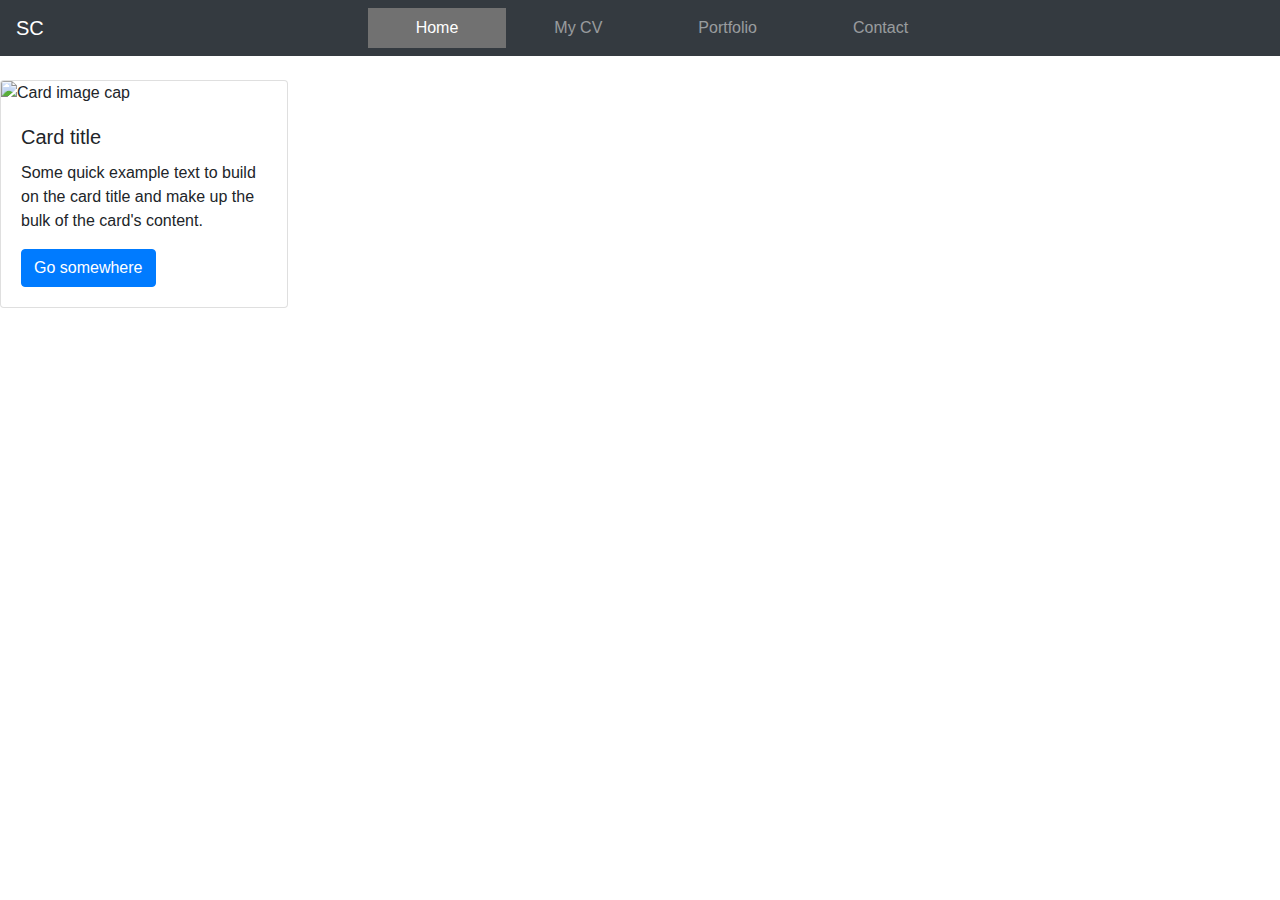
==== index.html @ ed301f5d "cv" ====
<!DOCTYPE html>
<html lang="en">
  <head>
    <meta charset="UTF-8" />
    <meta name="viewport" content="width=device-width, initial-scale=1.0" />
    <title>Seamus Chang</title>
    <link rel="stylesheet" href="style.css" />
    <link rel="stylesheet" href="bootstrap.min.css" />
  </head>

  <body>
    <nav class="navbar navbar-expand-lg sticky-top navbar-dark bg-dark">
      <a class="navbar-brand" href="#">SC</a>
      <button
        class="navbar-toggler"
        type="button"
        data-toggle="collapse"
        data-target="#navbarNavAltMarkup"
        aria-controls="navbarNavAltMarkup"
        aria-expanded="false"
        aria-label="Toggle navigation"
      >
        <span class="navbar-toggler-icon"></span>
      </button>
      <div
        class="collapse navbar-collapse justify-content-center"
        id="navbarNavAltMarkup"
      >
        <div class="navbar-nav">
          <a class="nav-item nav-link active px-5" href="#"
            >Home <span class="sr-only">(current)</span></a
          >
          <a class="nav-item nav-link px-5" href="myCV.html">My CV</a>
          <a class="nav-item nav-link px-5" href="portfolio.html">Portfolio</a>
          <a class="nav-item nav-link px-5" href="contact.html">Contact</a>
        </div>
      </div>
    </nav>
    <section class="sec-1"></section>
    <br />

    <div class="card" style="width: 18rem">
      <img class="card-img-top" src="img/coding.jpg " alt="Card image cap" />
      <div class="card-body">
        <h5 class="card-title">Card title</h5>
        <p class="card-text">
          Some quick example text to build on the card title and make up the
          bulk of the card's content.
        </p>
        <a href="#" class="btn btn-primary">Go somewhere</a>
      </div>
    </div>
  </body>
</html>
---- style.css ----
/* Nav bar` */
.site-header {
  background-color: rgba(0, 0, 0, 0.85);
  -webkit-backdrop-filter: saturate(180%) blur(20px);
  backdrop-filter: saturate(180%) blur(20px);
}
.site-header a {
  color: #999;
  transition: ease-in-out color 0.15s;
}
.site-header a:hover {
  color: #fff;
  text-decoration: none;
}

* {
  box-sizing: border-box;
}

/* Slideshow container */
.slideshow-container {
  max-width: 1000px;
  position: relative;
  margin: auto;
}

/* Hide the images by default */
.mySlides {
  display: none;
}

/* Next & previous buttons */
.prev,
.next {
  cursor: pointer;
  position: absolute;
  top: 50%;
  width: auto;
  margin-top: -22px;
  padding: 16px;
  color: white;
  font-weight: bold;
  font-size: 18px;
  transition: 0.6s ease;
  border-radius: 0 3px 3px 0;
  user-select: none;
}

/* Position the "next button" to the right */
.next {
  right: 0;
  border-radius: 3px 0 0 3px;
}

/* On hover, add a black background color with a little bit see-through */
.prev:hover,
.next:hover {
  background-color: rgba(0, 0, 0, 0.8);
}

/* Caption text */
.text {
  color: #f2f2f2;
  font-size: 15px;
  padding: 8px 12px;
  position: absolute;
  bottom: 8px;
  width: 100%;
  text-align: center;
}

/* Number text (1/3 etc) */
.numbertext {
  color: #f2f2f2;
  font-size: 12px;
  padding: 8px 12px;
  position: absolute;
  top: 0;
}

/* The dots/bullets/indicators */
.dot {
  cursor: pointer;
  height: 15px;
  width: 15px;
  margin: 0 2px;
  background-color: #bbb;
  border-radius: 50%;
  display: inline-block;
  transition: background-color 0.6s ease;
}

.active,
.dot:hover {
  background-color: #717171;
}

/* Fading animation */
.fade {
  -webkit-animation-name: fade;
  -webkit-animation-duration: 1.5s;
  animation-name: fade;
  animation-duration: 1.5s;
}

@-webkit-keyframes fade {
  from {
    opacity: 0.4;
  }
  to {
    opacity: 1;
  }
}

@keyframes fade {
  from {
    opacity: 0.4;
  }
  to {
    opacity: 1;
  }
}

/* Portfolio */

/* Contact */

.hero-image {
  background-image: linear-gradient(rgba(0, 0, 0, 0.301), rgba(0, 0, 0, 0.301)),
    url("img/photo/landscape.jpg");
  height: 80%;
  background-position: center;
  background-repeat: no-repeat;
  background-size: cover;
  position: relative;
}

.hero-text {
  text-align: center;
  position: absolute;
  top: 50%;
  left: 50%;
  transform: translate(-50%, -50%);
  color: white;
}

.hero-text button {
  border: none;
  outline: 0;
  display: inline-block;
  padding: 10px 25px;
  color: black;
  background-color: #ddd;
  text-align: center;
  cursor: pointer;
}

.hero-text button:hover {
  background-color: #555;
  color: white;
}

#success-message {
  opacity: 0;
}

.col-xs-12.col-sm-12.col-md-12.col-lg-12 {
  padding: 0 20% 0 20%;
}

.margin-top-25 {
  margin-top: 25px;
}

.form-title {
  padding: 25px;
  font-size: 30px;
  font-weight: 300;
  font-family: "Helvetica Neue", Helvetica, Arial, sans-serif;
}

.form-group .form-control {
  -webkit-box-shadow: none;
  border-bottom: 1px;
  border-style: none none solid none;
  border-radius: 0;
  border-color: #000;
}

.form-group .form-control:focus {
  box-shadow: none;
  border-width: 0 0 2px 0;
  border-color: #000;
}

textarea {
  resize: none;
}

.btn-mod.btn-large {
  height: auto;
  padding: 13px 52px;
  font-size: 15px;
}

.btn-mod.btn-border {
  color: #000000;
  border: 1px solid #000000;
  background: transparent;
}

.btn-mod,
a.btn-mod {
  -webkit-box-sizing: border-box;
  -moz-box-sizing: border-box;
  box-sizing: border-box;
  padding: 4px 13px;
  color: #fff;
  background: rgba(34, 34, 34, 0.9);
  border: 1px solid transparent;
  font-size: 11px;
  font-weight: 400;
  text-transform: uppercase;
  text-decoration: none;
  letter-spacing: 2px;
  -webkit-border-radius: 0;
  -moz-border-radius: 0;
  border-radius: 0;
  -webkit-box-shadow: none;
  -moz-box-shadow: none;
  box-shadow: none;
  -webkit-transition: all 0.2s cubic-bezier(0, 0, 0.58, 1);
  -moz-transition: all 0.2s cubic-bezier(0, 0, 0.58, 1);
  -o-transition: all 0.2s cubic-bezier(0, 0, 0.58, 1);
  -ms-transition: all 0.2s cubic-bezier(0, 0, 0.58, 1);
  transition: all 0.2s cubic-bezier(0, 0, 0.58, 1);
}

.btn-mod.btn-border:hover,
.btn-mod.btn-border:active,
.btn-mod.btn-border:focus,
.btn-mod.btn-border:active:focus {
  color: #fff;
  border-color: #000;
  background: #000;
  outline: none;
}

@media only screen and (max-width: 500px) {
  .btn-mod.btn-large {
    padding: 6px 16px;
    font-size: 11px;
  }

  .form-title {
    font-size: 20px;
  }
}

.sec-1 {
  background-image: url("img/photo/coding1.jpg");
  height: 80%;
  background-position: center;
  background-repeat: no-repeat;
  background-size: cover;
  position: relative;
}
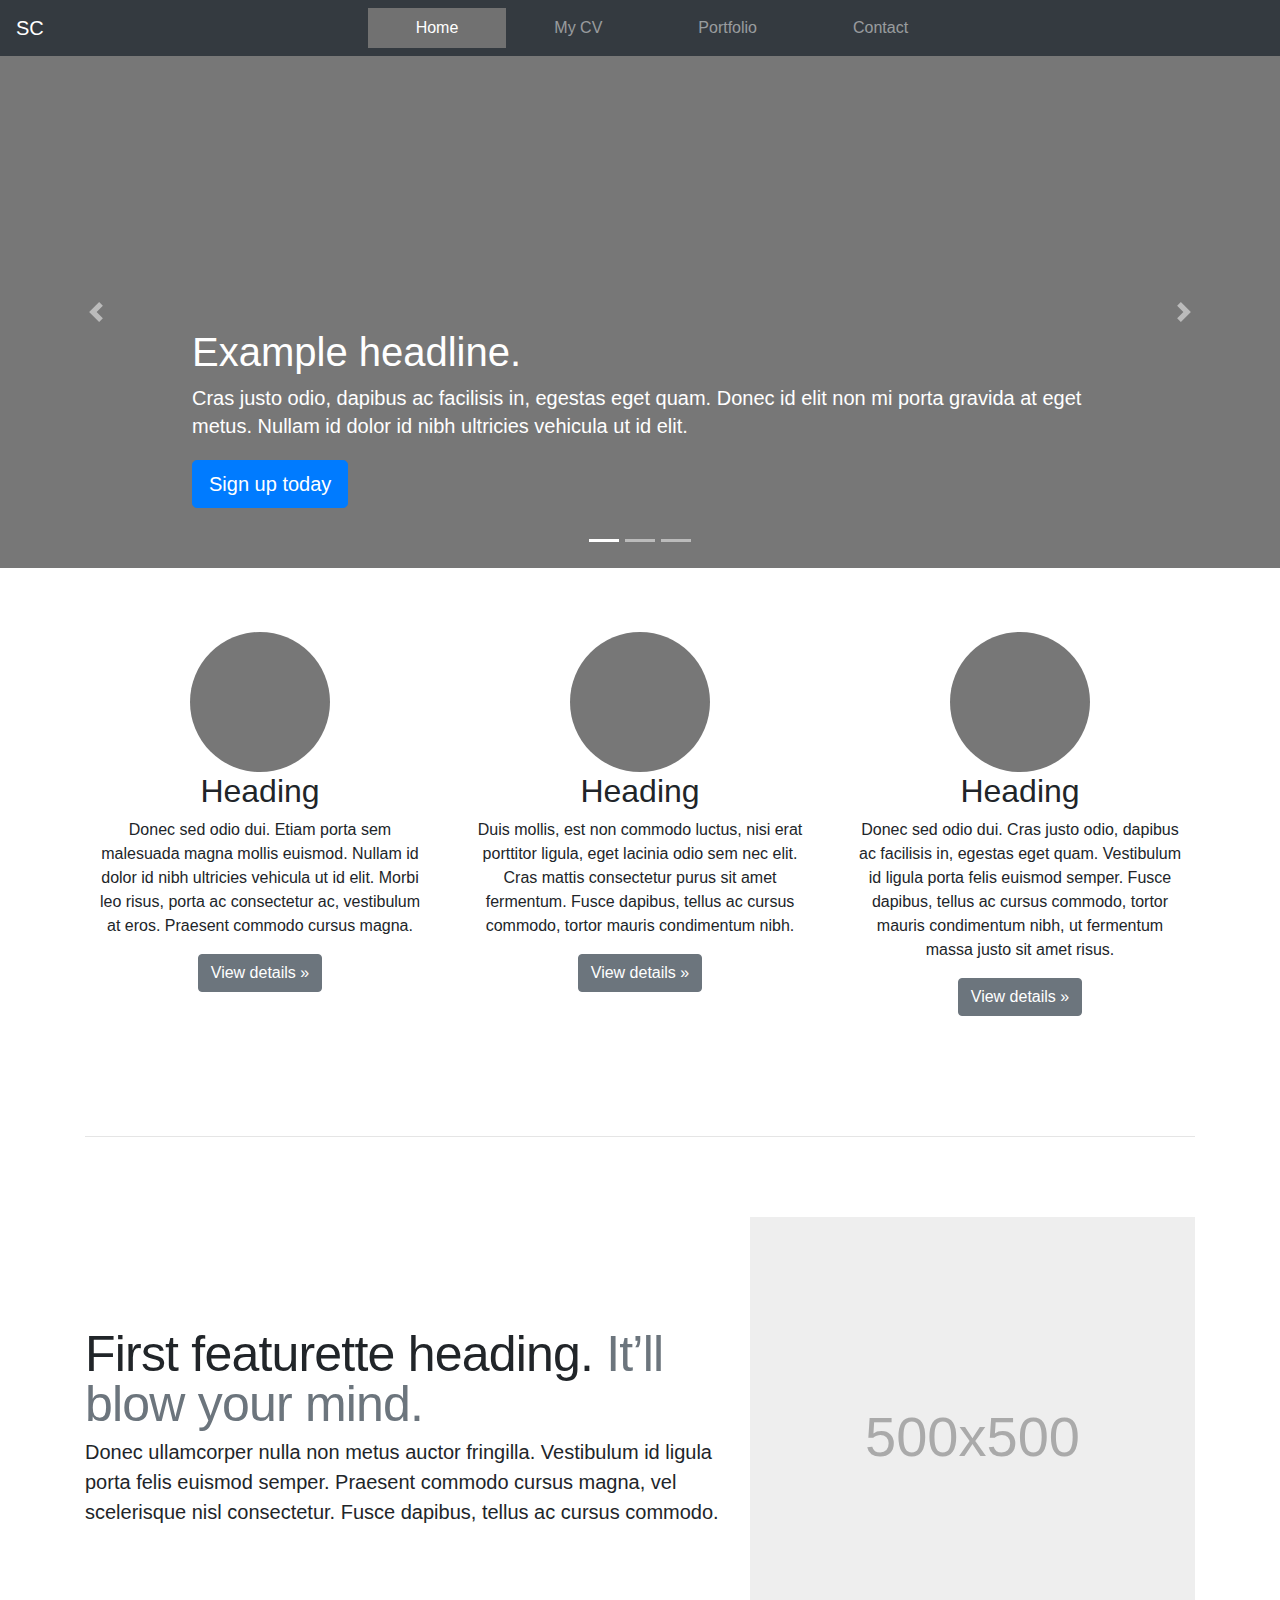
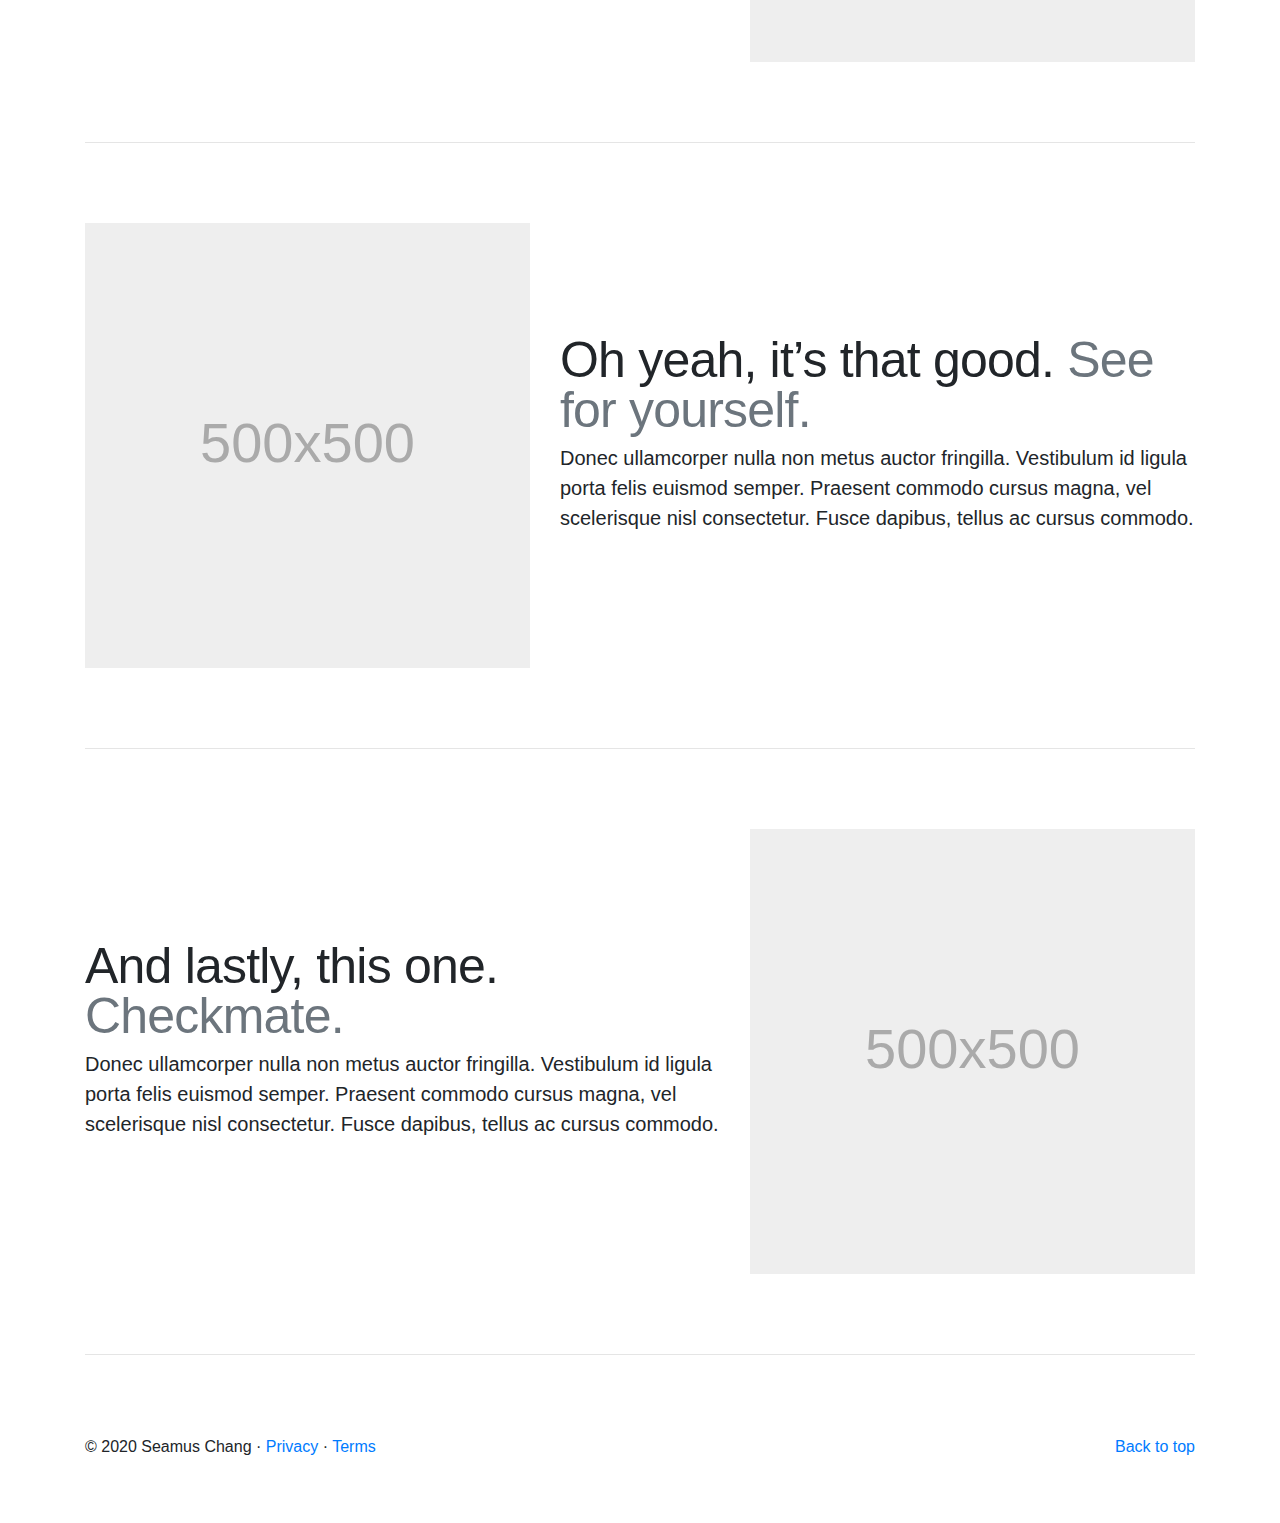
==== commit e173f933: "index" ====
--- a/index.html
+++ b/index.html
@@ -6,10 +6,26 @@
     <title>Seamus Chang</title>
     <link rel="stylesheet" href="style.css" />
     <link rel="stylesheet" href="bootstrap.min.css" />
+    <style>
+      .bd-placeholder-img {
+        font-size: 1.125rem;
+        text-anchor: middle;
+        -webkit-user-select: none;
+        -moz-user-select: none;
+        -ms-user-select: none;
+        user-select: none;
+      }
+
+      @media (min-width: 768px) {
+        .bd-placeholder-img-lg {
+          font-size: 3.5rem;
+        }
+      }
+    </style>
   </head>
-
   <body>
-    <nav class="navbar navbar-expand-lg sticky-top navbar-dark bg-dark">
+    <!-- Navigation Bar -->
+    <nav class="navbar navbar-expand-lg sticky-top navbar-dark bg-dark stroke">
       <a class="navbar-brand" href="#">SC</a>
       <button
         class="navbar-toggler"
@@ -30,25 +46,347 @@
           <a class="nav-item nav-link active px-5" href="#"
             >Home <span class="sr-only">(current)</span></a
           >
-          <a class="nav-item nav-link px-5" href="myCV.html">My CV</a>
+          <a class="nav-item nav-link px-5 mh5" href="myCV.html">My CV</a>
           <a class="nav-item nav-link px-5" href="portfolio.html">Portfolio</a>
           <a class="nav-item nav-link px-5" href="contact.html">Contact</a>
         </div>
       </div>
     </nav>
-    <section class="sec-1"></section>
-    <br />
-
-    <div class="card" style="width: 18rem">
-      <img class="card-img-top" src="img/coding.jpg " alt="Card image cap" />
-      <div class="card-body">
-        <h5 class="card-title">Card title</h5>
-        <p class="card-text">
-          Some quick example text to build on the card title and make up the
-          bulk of the card's content.
+    <main role="main">
+      <div id="myCarousel" class="carousel slide" data-ride="carousel">
+        <ol class="carousel-indicators">
+          <li data-target="#myCarousel" data-slide-to="0" class="active"></li>
+          <li data-target="#myCarousel" data-slide-to="1"></li>
+          <li data-target="#myCarousel" data-slide-to="2"></li>
+        </ol>
+        <div class="carousel-inner">
+          <div class="carousel-item active">
+            <svg
+              class="bd-placeholder-img"
+              width="100%"
+              height="100%"
+              xmlns="http://www.w3.org/2000/svg"
+              preserveAspectRatio="xMidYMid slice"
+              focusable="false"
+              role="img"
+            >
+              <rect width="100%" height="100%" fill="#777" />
+            </svg>
+            <div class="container">
+              <div class="carousel-caption text-left">
+                <h1>Example headline.</h1>
+                <p>
+                  Cras justo odio, dapibus ac facilisis in, egestas eget quam.
+                  Donec id elit non mi porta gravida at eget metus. Nullam id
+                  dolor id nibh ultricies vehicula ut id elit.
+                </p>
+                <p>
+                  <a class="btn btn-lg btn-primary" href="#" role="button"
+                    >Sign up today</a
+                  >
+                </p>
+              </div>
+            </div>
+          </div>
+          <div class="carousel-item">
+            <svg
+              class="bd-placeholder-img"
+              width="100%"
+              height="100%"
+              xmlns="http://www.w3.org/2000/svg"
+              preserveAspectRatio="xMidYMid slice"
+              focusable="false"
+              role="img"
+            >
+              <rect width="100%" height="100%" fill="#777" />
+            </svg>
+            <div class="container">
+              <div class="carousel-caption">
+                <h1>Another example headline.</h1>
+                <p>
+                  Cras justo odio, dapibus ac facilisis in, egestas eget quam.
+                  Donec id elit non mi porta gravida at eget metus. Nullam id
+                  dolor id nibh ultricies vehicula ut id elit.
+                </p>
+                <p>
+                  <a class="btn btn-lg btn-primary" href="#" role="button"
+                    >Learn more</a
+                  >
+                </p>
+              </div>
+            </div>
+          </div>
+          <div class="carousel-item">
+            <svg
+              class="bd-placeholder-img"
+              width="100%"
+              height="100%"
+              xmlns="http://www.w3.org/2000/svg"
+              preserveAspectRatio="xMidYMid slice"
+              focusable="false"
+              role="img"
+            >
+              <rect width="100%" height="100%" fill="#777" />
+            </svg>
+            <div class="container">
+              <div class="carousel-caption text-right">
+                <h1>One more for good measure.</h1>
+                <p>
+                  Cras justo odio, dapibus ac facilisis in, egestas eget quam.
+                  Donec id elit non mi porta gravida at eget metus. Nullam id
+                  dolor id nibh ultricies vehicula ut id elit.
+                </p>
+                <p>
+                  <a class="btn btn-lg btn-primary" href="#" role="button"
+                    >Browse gallery</a
+                  >
+                </p>
+              </div>
+            </div>
+          </div>
+        </div>
+        <a
+          class="carousel-control-prev"
+          href="#myCarousel"
+          role="button"
+          data-slide="prev"
+        >
+          <span class="carousel-control-prev-icon" aria-hidden="true"></span>
+          <span class="sr-only">Previous</span>
+        </a>
+        <a
+          class="carousel-control-next"
+          href="#myCarousel"
+          role="button"
+          data-slide="next"
+        >
+          <span class="carousel-control-next-icon" aria-hidden="true"></span>
+          <span class="sr-only">Next</span>
+        </a>
+      </div>
+
+      <!-- Marketing messaging and featurettes
+      ================================================== -->
+      <!-- Wrap the rest of the page in another container to center all the content. -->
+
+      <div class="container marketing">
+        <!-- Three columns of text below the carousel -->
+        <div class="row">
+          <div class="col-lg-4">
+            <svg
+              class="bd-placeholder-img rounded-circle"
+              width="140"
+              height="140"
+              xmlns="http://www.w3.org/2000/svg"
+              preserveAspectRatio="xMidYMid slice"
+              focusable="false"
+              role="img"
+              aria-label="Placeholder: 140x140"
+            >
+              <title>Placeholder</title>
+              <rect width="100%" height="100%" fill="#777" />
+              <text x="50%" y="50%" fill="#777" dy=".3em">140x140</text>
+            </svg>
+            <h2>Heading</h2>
+            <p>
+              Donec sed odio dui. Etiam porta sem malesuada magna mollis
+              euismod. Nullam id dolor id nibh ultricies vehicula ut id elit.
+              Morbi leo risus, porta ac consectetur ac, vestibulum at eros.
+              Praesent commodo cursus magna.
+            </p>
+            <p>
+              <a class="btn btn-secondary" href="#" role="button"
+                >View details &raquo;</a
+              >
+            </p>
+          </div>
+          <!-- /.col-lg-4 -->
+          <div class="col-lg-4">
+            <svg
+              class="bd-placeholder-img rounded-circle"
+              width="140"
+              height="140"
+              xmlns="http://www.w3.org/2000/svg"
+              preserveAspectRatio="xMidYMid slice"
+              focusable="false"
+              role="img"
+              aria-label="Placeholder: 140x140"
+            >
+              <title>Placeholder</title>
+              <rect width="100%" height="100%" fill="#777" />
+              <text x="50%" y="50%" fill="#777" dy=".3em">140x140</text>
+            </svg>
+            <h2>Heading</h2>
+            <p>
+              Duis mollis, est non commodo luctus, nisi erat porttitor ligula,
+              eget lacinia odio sem nec elit. Cras mattis consectetur purus sit
+              amet fermentum. Fusce dapibus, tellus ac cursus commodo, tortor
+              mauris condimentum nibh.
+            </p>
+            <p>
+              <a class="btn btn-secondary" href="#" role="button"
+                >View details &raquo;</a
+              >
+            </p>
+          </div>
+          <!-- /.col-lg-4 -->
+          <div class="col-lg-4">
+            <svg
+              class="bd-placeholder-img rounded-circle"
+              width="140"
+              height="140"
+              xmlns="http://www.w3.org/2000/svg"
+              preserveAspectRatio="xMidYMid slice"
+              focusable="false"
+              role="img"
+              aria-label="Placeholder: 140x140"
+            >
+              <title>Placeholder</title>
+              <rect width="100%" height="100%" fill="#777" />
+              <text x="50%" y="50%" fill="#777" dy=".3em">140x140</text>
+            </svg>
+            <h2>Heading</h2>
+            <p>
+              Donec sed odio dui. Cras justo odio, dapibus ac facilisis in,
+              egestas eget quam. Vestibulum id ligula porta felis euismod
+              semper. Fusce dapibus, tellus ac cursus commodo, tortor mauris
+              condimentum nibh, ut fermentum massa justo sit amet risus.
+            </p>
+            <p>
+              <a class="btn btn-secondary" href="#" role="button"
+                >View details &raquo;</a
+              >
+            </p>
+          </div>
+          <!-- /.col-lg-4 -->
+        </div>
+        <!-- /.row -->
+
+        <!-- START THE FEATURETTES -->
+
+        <hr class="featurette-divider" />
+
+        <div class="row featurette">
+          <div class="col-md-7">
+            <h2 class="featurette-heading">
+              First featurette heading.
+              <span class="text-muted">It’ll blow your mind.</span>
+            </h2>
+            <p class="lead">
+              Donec ullamcorper nulla non metus auctor fringilla. Vestibulum id
+              ligula porta felis euismod semper. Praesent commodo cursus magna,
+              vel scelerisque nisl consectetur. Fusce dapibus, tellus ac cursus
+              commodo.
+            </p>
+          </div>
+          <div class="col-md-5">
+            <svg
+              class="bd-placeholder-img bd-placeholder-img-lg featurette-image img-fluid mx-auto"
+              width="500"
+              height="500"
+              xmlns="http://www.w3.org/2000/svg"
+              preserveAspectRatio="xMidYMid slice"
+              focusable="false"
+              role="img"
+              aria-label="Placeholder: 500x500"
+            >
+              <title>Placeholder</title>
+              <rect width="100%" height="100%" fill="#eee" />
+              <text x="50%" y="50%" fill="#aaa" dy=".3em">500x500</text>
+            </svg>
+          </div>
+        </div>
+
+        <hr class="featurette-divider" />
+
+        <div class="row featurette">
+          <div class="col-md-7 order-md-2">
+            <h2 class="featurette-heading">
+              Oh yeah, it’s that good.
+              <span class="text-muted">See for yourself.</span>
+            </h2>
+            <p class="lead">
+              Donec ullamcorper nulla non metus auctor fringilla. Vestibulum id
+              ligula porta felis euismod semper. Praesent commodo cursus magna,
+              vel scelerisque nisl consectetur. Fusce dapibus, tellus ac cursus
+              commodo.
+            </p>
+          </div>
+          <div class="col-md-5 order-md-1">
+            <svg
+              class="bd-placeholder-img bd-placeholder-img-lg featurette-image img-fluid mx-auto"
+              width="500"
+              height="500"
+              xmlns="http://www.w3.org/2000/svg"
+              preserveAspectRatio="xMidYMid slice"
+              focusable="false"
+              role="img"
+              aria-label="Placeholder: 500x500"
+            >
+              <title>Placeholder</title>
+              <rect width="100%" height="100%" fill="#eee" />
+              <text x="50%" y="50%" fill="#aaa" dy=".3em">500x500</text>
+            </svg>
+          </div>
+        </div>
+
+        <hr class="featurette-divider" />
+
+        <div class="row featurette">
+          <div class="col-md-7">
+            <h2 class="featurette-heading">
+              And lastly, this one. <span class="text-muted">Checkmate.</span>
+            </h2>
+            <p class="lead">
+              Donec ullamcorper nulla non metus auctor fringilla. Vestibulum id
+              ligula porta felis euismod semper. Praesent commodo cursus magna,
+              vel scelerisque nisl consectetur. Fusce dapibus, tellus ac cursus
+              commodo.
+            </p>
+          </div>
+          <div class="col-md-5">
+            <svg
+              class="bd-placeholder-img bd-placeholder-img-lg featurette-image img-fluid mx-auto"
+              width="500"
+              height="500"
+              xmlns="http://www.w3.org/2000/svg"
+              preserveAspectRatio="xMidYMid slice"
+              focusable="false"
+              role="img"
+              aria-label="Placeholder: 500x500"
+            >
+              <title>Placeholder</title>
+              <rect width="100%" height="100%" fill="#eee" />
+              <text x="50%" y="50%" fill="#aaa" dy=".3em">500x500</text>
+            </svg>
+          </div>
+        </div>
+        <hr class="featurette-divider" />
+      </div>
+      <!-- FOOTER -->
+      <footer class="container">
+        <p class="float-right"><a href="#">Back to top</a></p>
+        <p>
+          &copy; 2020 Seamus Chang &middot;
+          <a href="#">Privacy</a> &middot; <a href="#">Terms</a>
         </p>
-        <a href="#" class="btn btn-primary">Go somewhere</a>
-      </div>
-    </div>
+      </footer>
+    </main>
+    <script
+      src="https://code.jquery.com/jquery-3.5.1.slim.min.js"
+      integrity="sha384-DfXdz2htPH0lsSSs5nCTpuj/zy4C+OGpamoFVy38MVBnE+IbbVYUew+OrCXaRkfj"
+      crossorigin="anonymous"
+    ></script>
+    <script>
+      window.jQuery ||
+        document.write(
+          '<script src="/docs/4.5/assets/js/vendor/jquery.slim.min.js"><\/script>'
+        );
+    </script>
+    <script
+      src="/docs/4.5/dist/js/bootstrap.bundle.min.js"
+      integrity="sha384-ho+j7jyWK8fNQe+A12Hb8AhRq26LrZ/JpcUGGOn+Y7RsweNrtN/tE3MoK7ZeZDyx"
+      crossorigin="anonymous"
+    ></script>
   </body>
 </html>
--- a/style.css
+++ b/style.css
@@ -258,6 +258,8 @@
 }
 
 .sec-1 {
+  background-image: linear-gradient(rgba(0, 0, 0, 0.301), rgba(0, 0, 0, 0.301)),
+    url("img/photo/landscape.jpg");
   background-image: url("img/photo/coding1.jpg");
   height: 80%;
   background-position: center;
@@ -265,3 +267,91 @@
   background-size: cover;
   position: relative;
 }
+
+/* Index */
+/* GLOBAL STYLES
+-------------------------------------------------- */
+/* Padding below the footer and lighter body text */
+
+body {
+  /* padding-top: 3rem; */
+  padding-bottom: 3rem;
+  color: #5a5a5a;
+}
+
+/* CUSTOMIZE THE CAROUSEL
+-------------------------------------------------- */
+
+/* Carousel base class */
+.carousel {
+  margin-bottom: 4rem;
+}
+/* Since positioning the image, we need to help out the caption */
+.carousel-caption {
+  bottom: 3rem;
+  z-index: 10;
+}
+
+/* Declare heights because of positioning of img element */
+.carousel-item {
+  height: 32rem;
+}
+.carousel-item > img {
+  position: absolute;
+  top: 0;
+  left: 0;
+  min-width: 100%;
+  height: 32rem;
+}
+
+/* MARKETING CONTENT
+-------------------------------------------------- */
+
+/* Center align the text within the three columns below the carousel */
+.marketing .col-lg-4 {
+  margin-bottom: 1.5rem;
+  text-align: center;
+}
+.marketing h2 {
+  font-weight: 400;
+}
+.marketing .col-lg-4 p {
+  margin-right: 0.75rem;
+  margin-left: 0.75rem;
+}
+
+/* Featurettes
+------------------------- */
+
+.featurette-divider {
+  margin: 5rem 0; /* Space out the Bootstrap <hr> more */
+}
+
+/* Thin out the marketing headings */
+.featurette-heading {
+  font-weight: 300;
+  line-height: 1;
+  letter-spacing: -0.05rem;
+}
+
+/* RESPONSIVE CSS
+-------------------------------------------------- */
+
+@media (min-width: 40em) {
+  /* Bump up size of carousel content */
+  .carousel-caption p {
+    margin-bottom: 1.25rem;
+    font-size: 1.25rem;
+    line-height: 1.4;
+  }
+
+  .featurette-heading {
+    font-size: 50px;
+  }
+}
+
+@media (min-width: 62em) {
+  .featurette-heading {
+    margin-top: 7rem;
+  }
+}
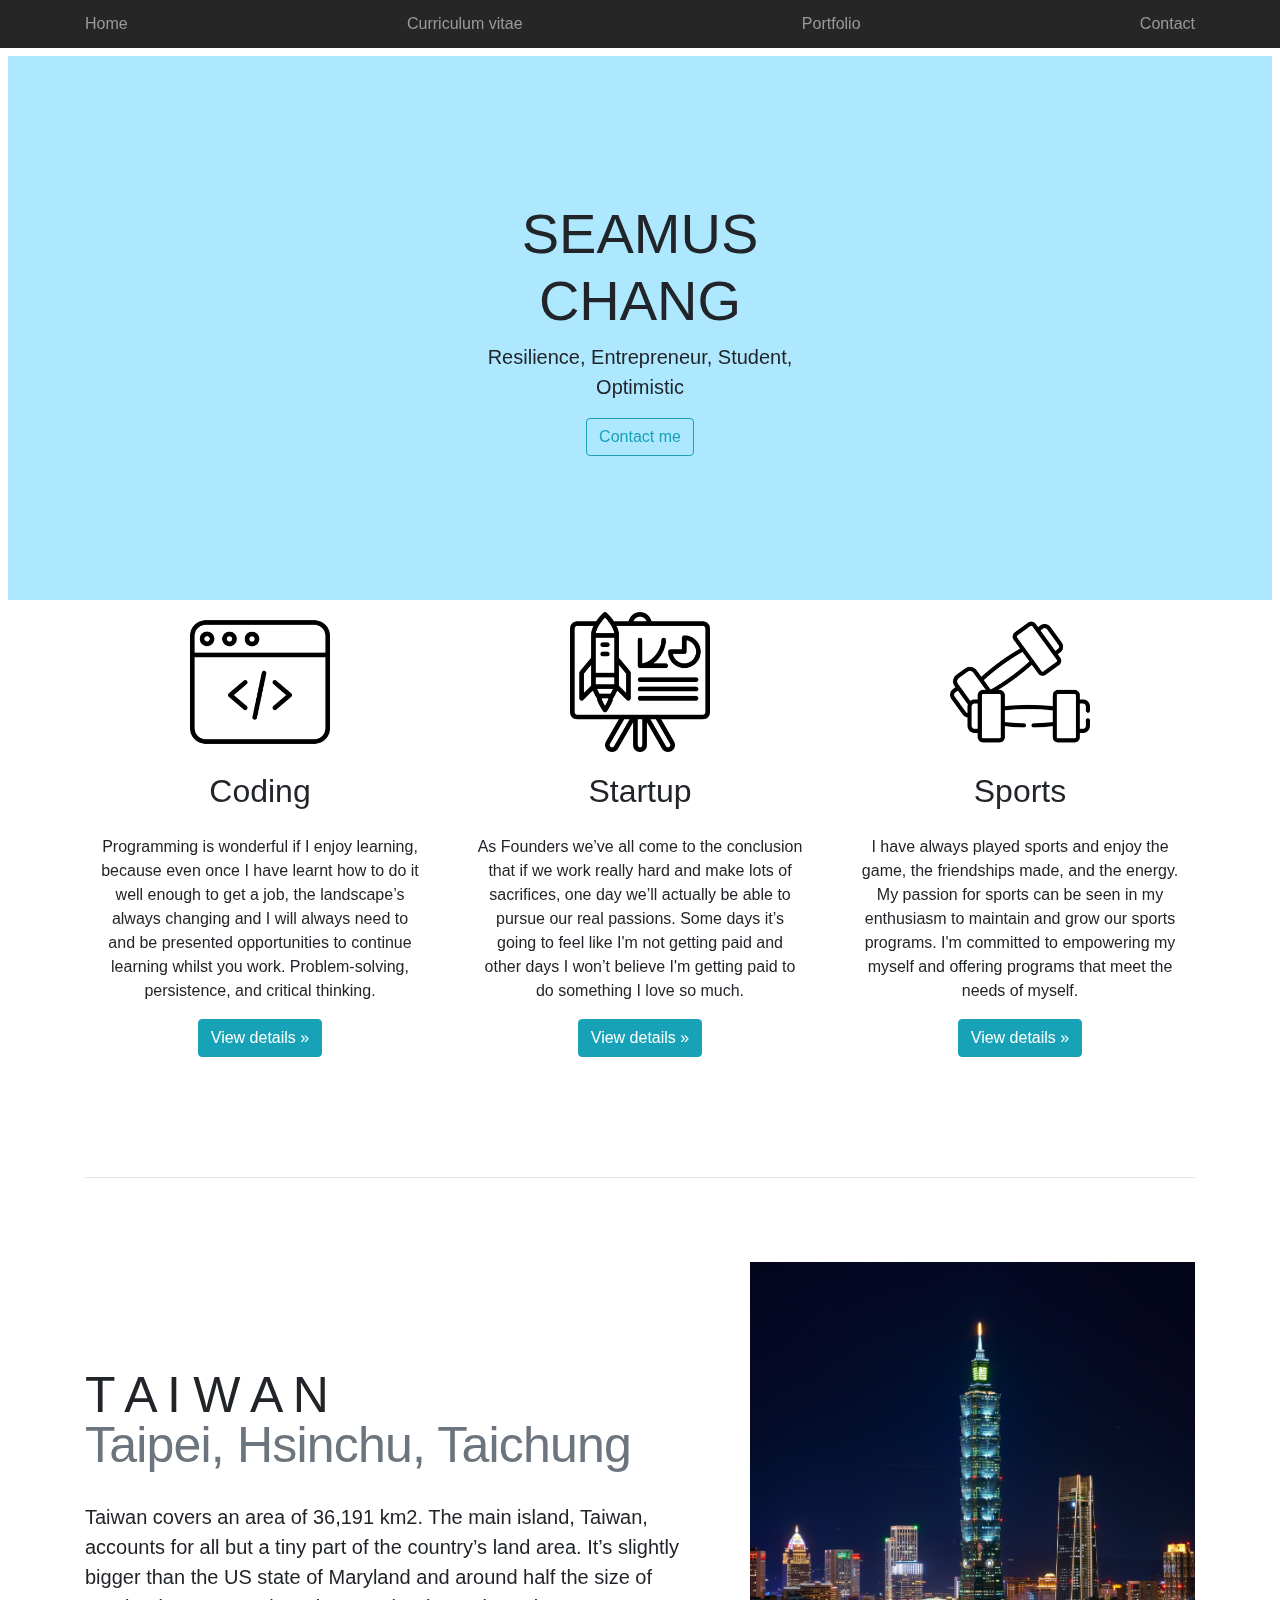
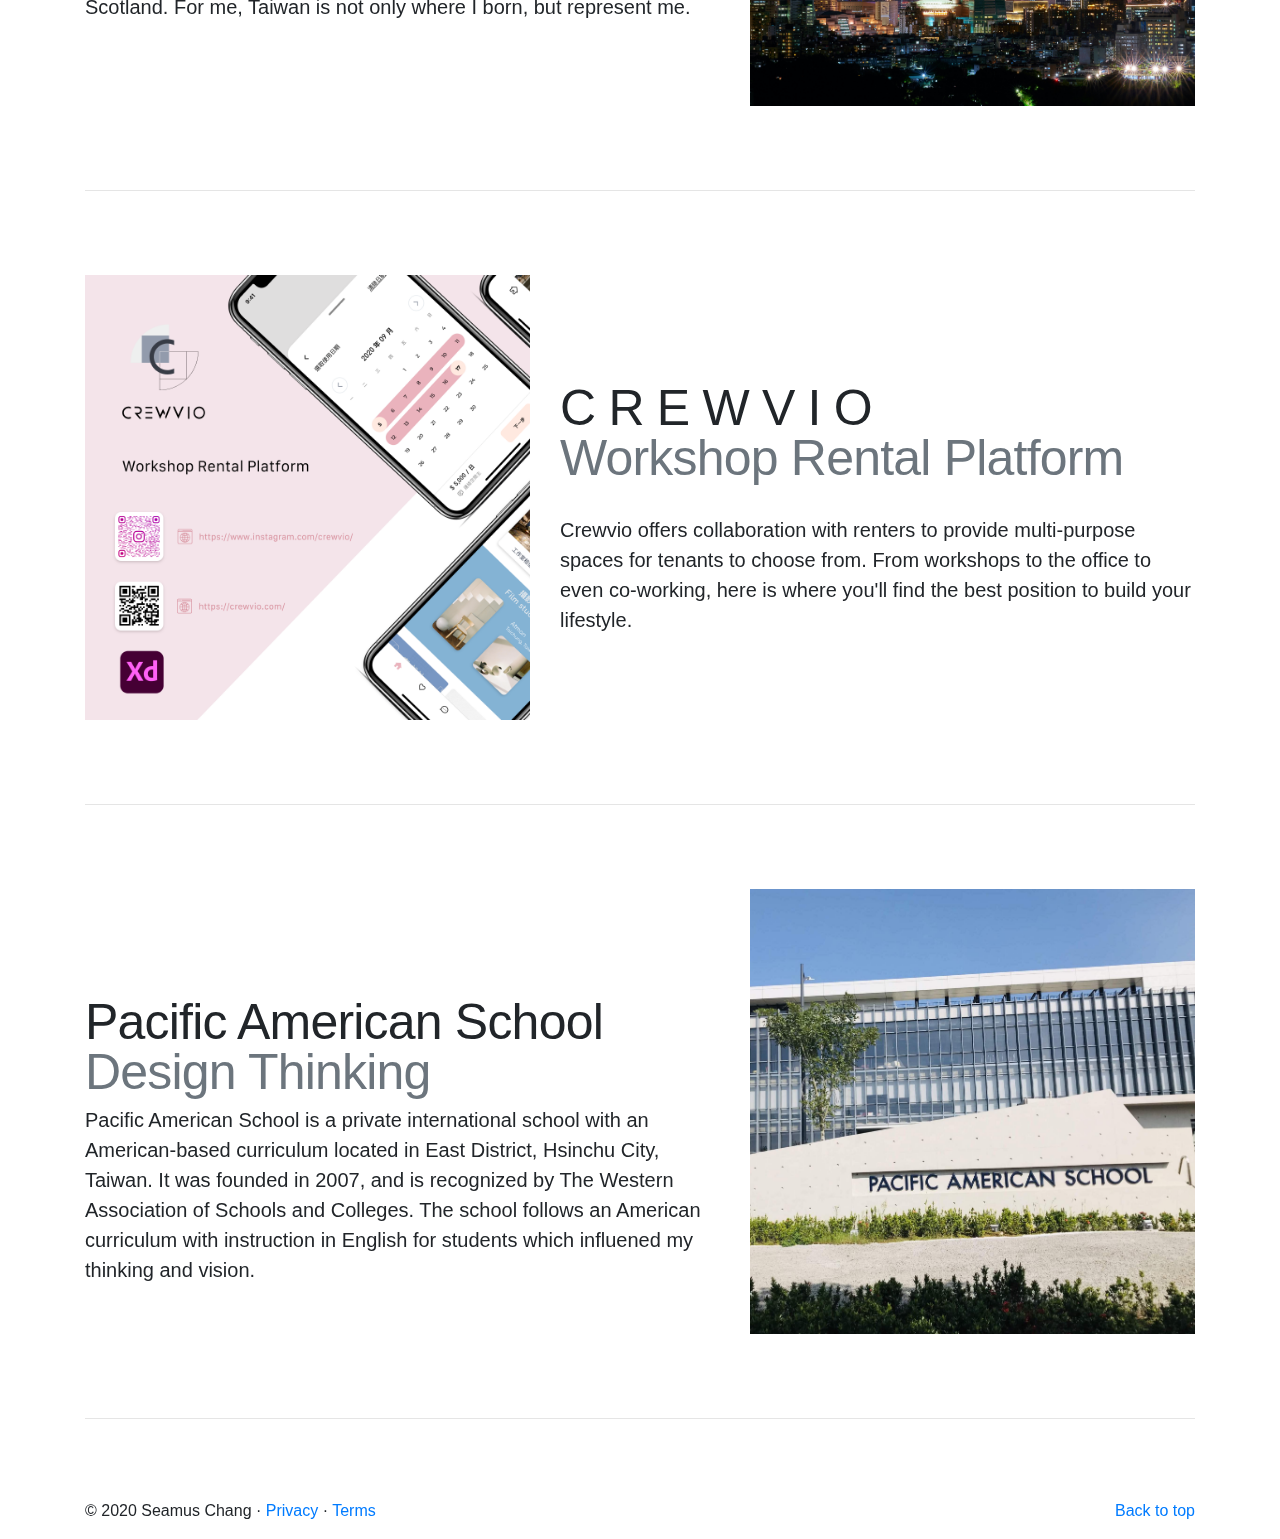
==== commit 68318945: "change" ====
--- a/index.html
+++ b/index.html
@@ -6,294 +6,128 @@
     <title>Seamus Chang</title>
     <link rel="stylesheet" href="style.css" />
     <link rel="stylesheet" href="bootstrap.min.css" />
-    <style>
-      .bd-placeholder-img {
-        font-size: 1.125rem;
-        text-anchor: middle;
-        -webkit-user-select: none;
-        -moz-user-select: none;
-        -ms-user-select: none;
-        user-select: none;
-      }
-
-      @media (min-width: 768px) {
-        .bd-placeholder-img-lg {
-          font-size: 3.5rem;
-        }
-      }
-    </style>
   </head>
   <body>
-    <!-- Navigation Bar -->
-    <nav class="navbar navbar-expand-lg sticky-top navbar-dark bg-dark stroke">
-      <a class="navbar-brand" href="#">SC</a>
-      <button
-        class="navbar-toggler"
-        type="button"
-        data-toggle="collapse"
-        data-target="#navbarNavAltMarkup"
-        aria-controls="navbarNavAltMarkup"
-        aria-expanded="false"
-        aria-label="Toggle navigation"
+    <nav class="site-header sticky-top py-1">
+      <div
+        class="container d-flex flex-column flex-md-row justify-content-between"
       >
-        <span class="navbar-toggler-icon"></span>
-      </button>
-      <div
-        class="collapse navbar-collapse justify-content-center"
-        id="navbarNavAltMarkup"
-      >
-        <div class="navbar-nav">
-          <a class="nav-item nav-link active px-5" href="#"
-            >Home <span class="sr-only">(current)</span></a
-          >
-          <a class="nav-item nav-link px-5 mh5" href="myCV.html">My CV</a>
-          <a class="nav-item nav-link px-5" href="portfolio.html">Portfolio</a>
-          <a class="nav-item nav-link px-5" href="contact.html">Contact</a>
-        </div>
+        <a class="py-2 d-none d-md-inline-block" href="index.html">Home</a>
+        <a class="py-2 d-none d-md-inline-block" href="myCV.html"
+          >Curriculum vitae</a
+        >
+        <a class="py-2 d-none d-md-inline-block" href="portfolio.html"
+          >Portfolio</a
+        >
+        <a class="py-2 d-none d-md-inline-block" href="contact.html">Contact</a>
       </div>
     </nav>
     <main role="main">
-      <div id="myCarousel" class="carousel slide" data-ride="carousel">
-        <ol class="carousel-indicators">
-          <li data-target="#myCarousel" data-slide-to="0" class="active"></li>
-          <li data-target="#myCarousel" data-slide-to="1"></li>
-          <li data-target="#myCarousel" data-slide-to="2"></li>
-        </ol>
-        <div class="carousel-inner">
-          <div class="carousel-item active">
-            <svg
-              class="bd-placeholder-img"
-              width="100%"
-              height="100%"
-              xmlns="http://www.w3.org/2000/svg"
-              preserveAspectRatio="xMidYMid slice"
-              focusable="false"
-              role="img"
-            >
-              <rect width="100%" height="100%" fill="#777" />
-            </svg>
-            <div class="container">
-              <div class="carousel-caption text-left">
-                <h1>Example headline.</h1>
-                <p>
-                  Cras justo odio, dapibus ac facilisis in, egestas eget quam.
-                  Donec id elit non mi porta gravida at eget metus. Nullam id
-                  dolor id nibh ultricies vehicula ut id elit.
-                </p>
-                <p>
-                  <a class="btn btn-lg btn-primary" href="#" role="button"
-                    >Sign up today</a
-                  >
-                </p>
-              </div>
-            </div>
-          </div>
-          <div class="carousel-item">
-            <svg
-              class="bd-placeholder-img"
-              width="100%"
-              height="100%"
-              xmlns="http://www.w3.org/2000/svg"
-              preserveAspectRatio="xMidYMid slice"
-              focusable="false"
-              role="img"
-            >
-              <rect width="100%" height="100%" fill="#777" />
-            </svg>
-            <div class="container">
-              <div class="carousel-caption">
-                <h1>Another example headline.</h1>
-                <p>
-                  Cras justo odio, dapibus ac facilisis in, egestas eget quam.
-                  Donec id elit non mi porta gravida at eget metus. Nullam id
-                  dolor id nibh ultricies vehicula ut id elit.
-                </p>
-                <p>
-                  <a class="btn btn-lg btn-primary" href="#" role="button"
-                    >Learn more</a
-                  >
-                </p>
-              </div>
-            </div>
-          </div>
-          <div class="carousel-item">
-            <svg
-              class="bd-placeholder-img"
-              width="100%"
-              height="100%"
-              xmlns="http://www.w3.org/2000/svg"
-              preserveAspectRatio="xMidYMid slice"
-              focusable="false"
-              role="img"
-            >
-              <rect width="100%" height="100%" fill="#777" />
-            </svg>
-            <div class="container">
-              <div class="carousel-caption text-right">
-                <h1>One more for good measure.</h1>
-                <p>
-                  Cras justo odio, dapibus ac facilisis in, egestas eget quam.
-                  Donec id elit non mi porta gravida at eget metus. Nullam id
-                  dolor id nibh ultricies vehicula ut id elit.
-                </p>
-                <p>
-                  <a class="btn btn-lg btn-primary" href="#" role="button"
-                    >Browse gallery</a
-                  >
-                </p>
-              </div>
-            </div>
-          </div>
-        </div>
-        <a
-          class="carousel-control-prev"
-          href="#myCarousel"
-          role="button"
-          data-slide="prev"
-        >
-          <span class="carousel-control-prev-icon" aria-hidden="true"></span>
-          <span class="sr-only">Previous</span>
-        </a>
-        <a
-          class="carousel-control-next"
-          href="#myCarousel"
-          role="button"
-          data-slide="next"
-        >
-          <span class="carousel-control-next-icon" aria-hidden="true"></span>
-          <span class="sr-only">Next</span>
-        </a>
+      <div
+        class="position-relative overflow-hidden p-3 p-md-5 m-md-2 text-center bg-con"
+      >
+        <div class="col-md-5 p-lg-5 mx-auto my-5">
+          <h1 class="display-4 font-weight-normal">SEAMUS CHANG</h1>
+          <p class="lead font-weight-normal">
+            Resilience, Entrepreneur, Student, Optimistic
+          </p>
+          <a class="btn btn-outline-info" href="contact.html">Contact me</a>
+        </div>
+        <div class="product-device shadow-sm d-none d-md-block"></div>
+        <div
+          class="product-device product-device-2 shadow-sm d-none d-md-block"
+        ></div>
       </div>
 
-      <!-- Marketing messaging and featurettes
-      ================================================== -->
-      <!-- Wrap the rest of the page in another container to center all the content. -->
-
       <div class="container marketing">
-        <!-- Three columns of text below the carousel -->
         <div class="row">
           <div class="col-lg-4">
-            <svg
-              class="bd-placeholder-img rounded-circle"
-              width="140"
-              height="140"
-              xmlns="http://www.w3.org/2000/svg"
-              preserveAspectRatio="xMidYMid slice"
-              focusable="false"
-              role="img"
-              aria-label="Placeholder: 140x140"
-            >
-              <title>Placeholder</title>
-              <rect width="100%" height="100%" fill="#777" />
-              <text x="50%" y="50%" fill="#777" dy=".3em">140x140</text>
-            </svg>
-            <h2>Heading</h2>
-            <p>
-              Donec sed odio dui. Etiam porta sem malesuada magna mollis
-              euismod. Nullam id dolor id nibh ultricies vehicula ut id elit.
-              Morbi leo risus, porta ac consectetur ac, vestibulum at eros.
-              Praesent commodo cursus magna.
-            </p>
-            <p>
-              <a class="btn btn-secondary" href="#" role="button"
+            <img
+              src="img/icon/web-programming.png"
+              alt=""
+              class="img-fluid py-1"
+              style="max-width: 40%"
+            />
+            <h2 class="py-3">Coding</h2>
+            <p>
+              Programming is wonderful if I enjoy learning, because even once I
+              have learnt how to do it well enough to get a job, the landscape’s
+              always changing and I will always need to and be presented
+              opportunities to continue learning whilst you work.
+              Problem-solving, persistence, and critical thinking.
+            </p>
+            <p>
+              <a class="btn btn-info" href="#" role="button"
                 >View details &raquo;</a
               >
             </p>
           </div>
-          <!-- /.col-lg-4 -->
           <div class="col-lg-4">
-            <svg
-              class="bd-placeholder-img rounded-circle"
-              width="140"
-              height="140"
-              xmlns="http://www.w3.org/2000/svg"
-              preserveAspectRatio="xMidYMid slice"
-              focusable="false"
-              role="img"
-              aria-label="Placeholder: 140x140"
-            >
-              <title>Placeholder</title>
-              <rect width="100%" height="100%" fill="#777" />
-              <text x="50%" y="50%" fill="#777" dy=".3em">140x140</text>
-            </svg>
-            <h2>Heading</h2>
-            <p>
-              Duis mollis, est non commodo luctus, nisi erat porttitor ligula,
-              eget lacinia odio sem nec elit. Cras mattis consectetur purus sit
-              amet fermentum. Fusce dapibus, tellus ac cursus commodo, tortor
-              mauris condimentum nibh.
-            </p>
-            <p>
-              <a class="btn btn-secondary" href="#" role="button"
+            <img
+              src="img/icon/presentation.png"
+              alt=""
+              class="img-fluid py-1"
+              style="max-width: 40%"
+            />
+            <h2 class="py-3">Startup</h2>
+            <p>
+              As Founders we’ve all come to the conclusion that if we work
+              really hard and make lots of sacrifices, one day we’ll actually be
+              able to pursue our real passions. Some days it’s going to feel
+              like I'm not getting paid and other days I won’t believe I'm
+              getting paid to do something I love so much.
+            </p>
+            <p>
+              <a class="btn btn-info" href="#" role="button"
                 >View details &raquo;</a
               >
             </p>
           </div>
-          <!-- /.col-lg-4 -->
           <div class="col-lg-4">
-            <svg
-              class="bd-placeholder-img rounded-circle"
-              width="140"
-              height="140"
-              xmlns="http://www.w3.org/2000/svg"
-              preserveAspectRatio="xMidYMid slice"
-              focusable="false"
-              role="img"
-              aria-label="Placeholder: 140x140"
-            >
-              <title>Placeholder</title>
-              <rect width="100%" height="100%" fill="#777" />
-              <text x="50%" y="50%" fill="#777" dy=".3em">140x140</text>
-            </svg>
-            <h2>Heading</h2>
-            <p>
-              Donec sed odio dui. Cras justo odio, dapibus ac facilisis in,
-              egestas eget quam. Vestibulum id ligula porta felis euismod
-              semper. Fusce dapibus, tellus ac cursus commodo, tortor mauris
-              condimentum nibh, ut fermentum massa justo sit amet risus.
-            </p>
-            <p>
-              <a class="btn btn-secondary" href="#" role="button"
+            <img
+              src="img/icon/dumbbell.png"
+              alt=""
+              class="img-fluid py-1"
+              style="max-width: 40%"
+            />
+            <h2 class="py-3">Sports</h2>
+            <p>
+              I have always played sports and enjoy the game, the friendships
+              made, and the energy. My passion for sports can be seen in my
+              enthusiasm to maintain and grow our sports programs. I'm committed
+              to empowering my myself and offering programs that meet the needs
+              of myself.
+            </p>
+            <p>
+              <a class="btn btn-info" href="#" role="button"
                 >View details &raquo;</a
               >
             </p>
           </div>
-          <!-- /.col-lg-4 -->
-        </div>
-        <!-- /.row -->
-
-        <!-- START THE FEATURETTES -->
-
+        </div>
         <hr class="featurette-divider" />
 
         <div class="row featurette">
           <div class="col-md-7">
             <h2 class="featurette-heading">
-              First featurette heading.
-              <span class="text-muted">It’ll blow your mind.</span>
+              T A I W A N <br />
+              <span class="text-muted">Taipei, Hsinchu, Taichung</span>
             </h2>
-            <p class="lead">
-              Donec ullamcorper nulla non metus auctor fringilla. Vestibulum id
-              ligula porta felis euismod semper. Praesent commodo cursus magna,
-              vel scelerisque nisl consectetur. Fusce dapibus, tellus ac cursus
-              commodo.
+            <p class="lead py-4">
+              Taiwan covers an area of 36,191 km2. The main island, Taiwan,
+              accounts for all but a tiny part of the country’s land area. It’s
+              slightly bigger than the US state of Maryland and around half the
+              size of Scotland. For me, Taiwan is not only where I born, but
+              represent me.
             </p>
           </div>
           <div class="col-md-5">
-            <svg
-              class="bd-placeholder-img bd-placeholder-img-lg featurette-image img-fluid mx-auto"
-              width="500"
-              height="500"
-              xmlns="http://www.w3.org/2000/svg"
-              preserveAspectRatio="xMidYMid slice"
-              focusable="false"
-              role="img"
-              aria-label="Placeholder: 500x500"
-            >
-              <title>Placeholder</title>
-              <rect width="100%" height="100%" fill="#eee" />
-              <text x="50%" y="50%" fill="#aaa" dy=".3em">500x500</text>
-            </svg>
+            <img
+              src="img/photo/pexels-timo-volz-1717859.jpg"
+              alt=""
+              class="img-fluid py-1 rounded"
+              style="max-width: 100%"
+            />
           </div>
         </div>
 
@@ -302,31 +136,23 @@
         <div class="row featurette">
           <div class="col-md-7 order-md-2">
             <h2 class="featurette-heading">
-              Oh yeah, it’s that good.
-              <span class="text-muted">See for yourself.</span>
+              C R E W V I O <br />
+              <span class="text-muted">Workshop Rental Platform</span>
             </h2>
-            <p class="lead">
-              Donec ullamcorper nulla non metus auctor fringilla. Vestibulum id
-              ligula porta felis euismod semper. Praesent commodo cursus magna,
-              vel scelerisque nisl consectetur. Fusce dapibus, tellus ac cursus
-              commodo.
+            <p class="lead py-4">
+              Crewvio offers collaboration with renters to provide multi-purpose
+              spaces for tenants to choose from. From workshops to the office to
+              even co-working, here is where you'll find the best position to
+              build your lifestyle.
             </p>
           </div>
           <div class="col-md-5 order-md-1">
-            <svg
-              class="bd-placeholder-img bd-placeholder-img-lg featurette-image img-fluid mx-auto"
-              width="500"
-              height="500"
-              xmlns="http://www.w3.org/2000/svg"
-              preserveAspectRatio="xMidYMid slice"
-              focusable="false"
-              role="img"
-              aria-label="Placeholder: 500x500"
-            >
-              <title>Placeholder</title>
-              <rect width="100%" height="100%" fill="#eee" />
-              <text x="50%" y="50%" fill="#aaa" dy=".3em">500x500</text>
-            </svg>
+            <img
+              src="img/photo/crewvio-ui-post1@2x copy.png"
+              alt=""
+              class="img-fluid py-1 rounded"
+              style="max-width: 100%"
+            />
           </div>
         </div>
 
@@ -335,35 +161,29 @@
         <div class="row featurette">
           <div class="col-md-7">
             <h2 class="featurette-heading">
-              And lastly, this one. <span class="text-muted">Checkmate.</span>
+              Pacific American School
+              <span class="text-muted">Design Thinking</span>
             </h2>
             <p class="lead">
-              Donec ullamcorper nulla non metus auctor fringilla. Vestibulum id
-              ligula porta felis euismod semper. Praesent commodo cursus magna,
-              vel scelerisque nisl consectetur. Fusce dapibus, tellus ac cursus
-              commodo.
+              Pacific American School is a private international school with an
+              American-based curriculum located in East District, Hsinchu City,
+              Taiwan. It was founded in 2007, and is recognized by The Western
+              Association of Schools and Colleges. The school follows an
+              American curriculum with instruction in English for students which
+              influened my thinking and vision.
             </p>
           </div>
           <div class="col-md-5">
-            <svg
-              class="bd-placeholder-img bd-placeholder-img-lg featurette-image img-fluid mx-auto"
-              width="500"
-              height="500"
-              xmlns="http://www.w3.org/2000/svg"
-              preserveAspectRatio="xMidYMid slice"
-              focusable="false"
-              role="img"
-              aria-label="Placeholder: 500x500"
-            >
-              <title>Placeholder</title>
-              <rect width="100%" height="100%" fill="#eee" />
-              <text x="50%" y="50%" fill="#aaa" dy=".3em">500x500</text>
-            </svg>
+            <img
+              src="img/photo/2020022704033576-scaled.jpeg"
+              alt=""
+              class="img-fluid py-1 rounded"
+              style="max-width: 100%"
+            />
           </div>
         </div>
         <hr class="featurette-divider" />
       </div>
-      <!-- FOOTER -->
       <footer class="container">
         <p class="float-right"><a href="#">Back to top</a></p>
         <p>
--- a/style.css
+++ b/style.css
@@ -268,19 +268,14 @@
   position: relative;
 }
 
-/* Index */
-/* GLOBAL STYLES
--------------------------------------------------- */
-/* Padding below the footer and lighter body text */
-
 body {
-  /* padding-top: 3rem; */
-  padding-bottom: 3rem;
+  /* padding-bottom: 3rem; */
   color: #5a5a5a;
 }
 
-/* CUSTOMIZE THE CAROUSEL
--------------------------------------------------- */
+.bg-con {
+  background-color: rgb(173, 232, 255);
+}
 
 /* Carousel base class */
 .carousel {
@@ -303,9 +298,6 @@
   min-width: 100%;
   height: 32rem;
 }
-
-/* MARKETING CONTENT
--------------------------------------------------- */
 
 /* Center align the text within the three columns below the carousel */
 .marketing .col-lg-4 {
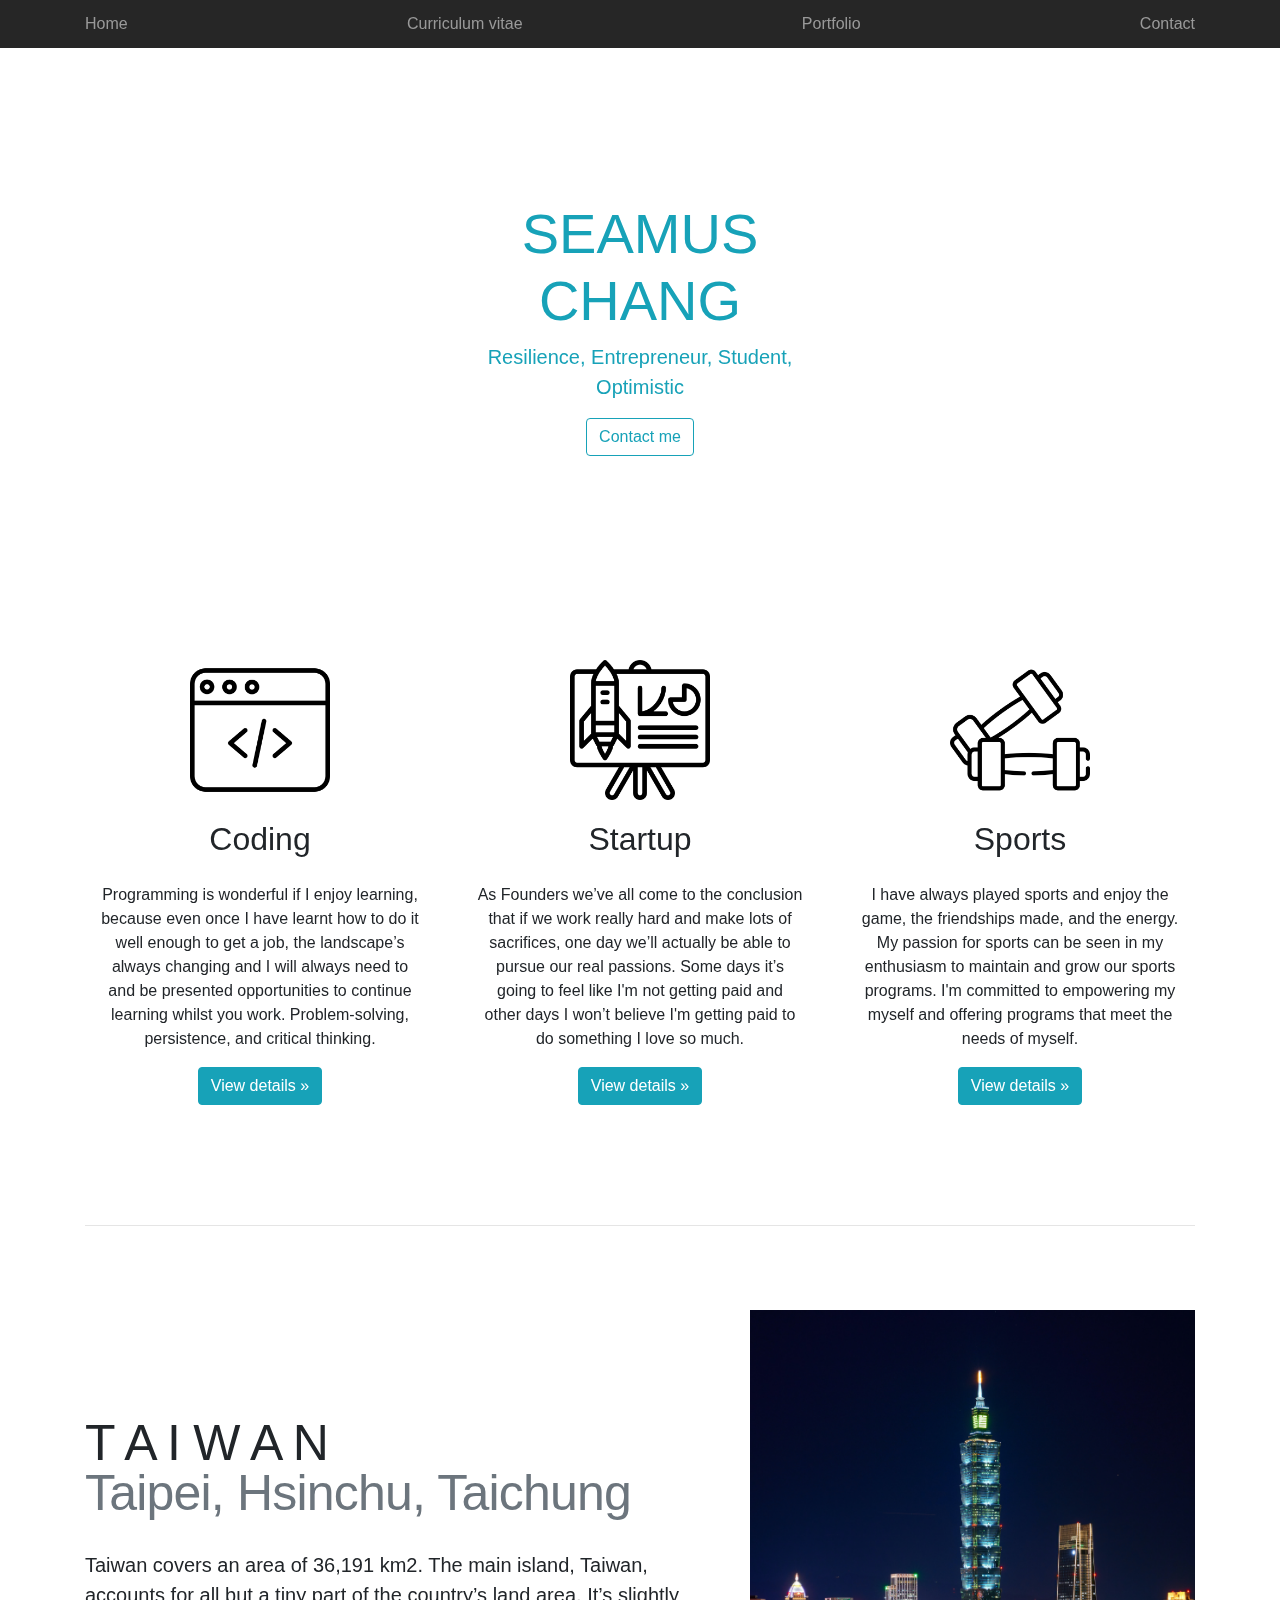
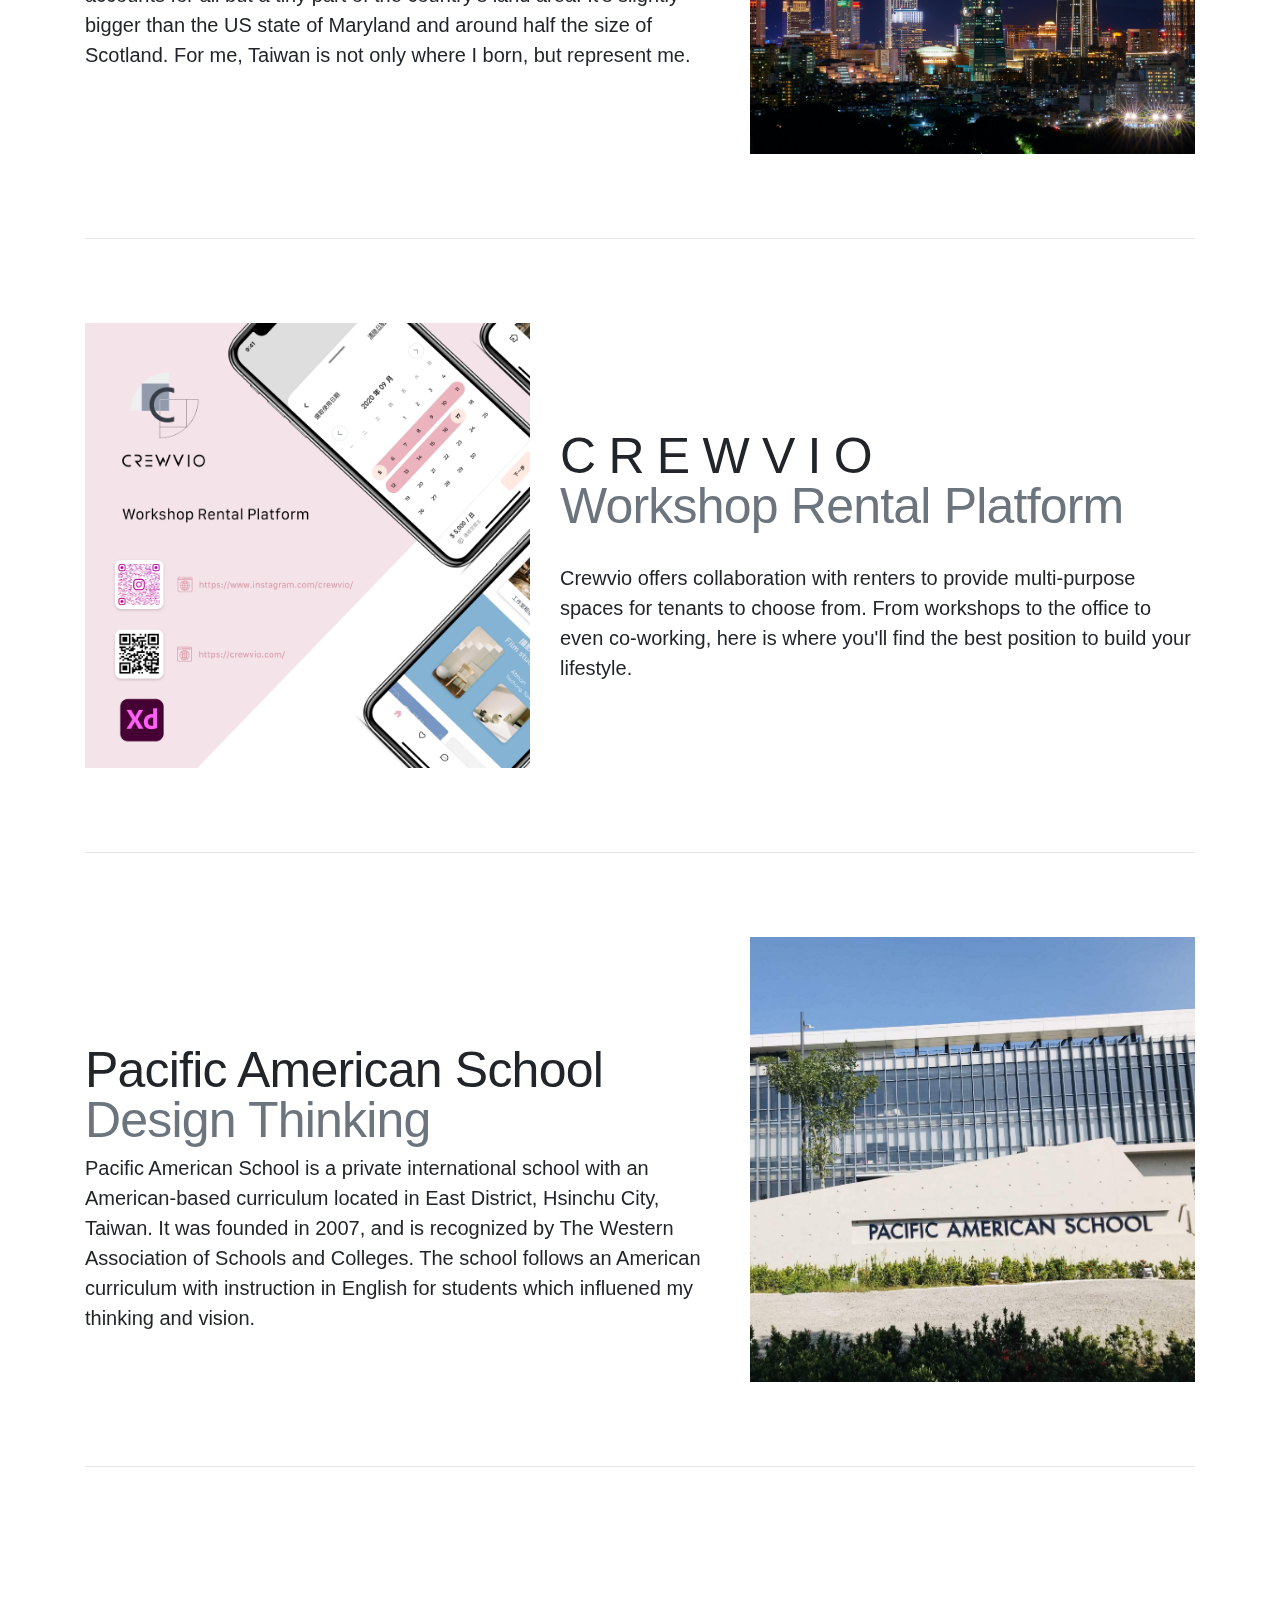
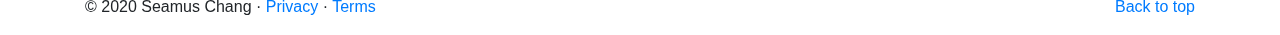
==== commit ea650506: "cv" ====
--- a/index.html
+++ b/index.html
@@ -3,17 +3,24 @@
   <head>
     <meta charset="UTF-8" />
     <meta name="viewport" content="width=device-width, initial-scale=1.0" />
-    <title>Seamus Chang</title>
+    <title>SC | Home</title>
     <link rel="stylesheet" href="style.css" />
     <link rel="stylesheet" href="bootstrap.min.css" />
   </head>
+  <style>
+    body {
+      background: url(https://www.toptal.com/designers/subtlepatterns/patterns/so-white.png)
+        repeat;
+      margin: 0;
+    }
+  </style>
   <body>
     <nav class="site-header sticky-top py-1">
       <div
         class="container d-flex flex-column flex-md-row justify-content-between"
       >
         <a class="py-2 d-none d-md-inline-block" href="index.html">Home</a>
-        <a class="py-2 d-none d-md-inline-block" href="myCV.html"
+        <a class="py-2 d-none d-md-inline-block" href="cv.html"
           >Curriculum vitae</a
         >
         <a class="py-2 d-none d-md-inline-block" href="portfolio.html"
@@ -27,8 +34,8 @@
         class="position-relative overflow-hidden p-3 p-md-5 m-md-2 text-center bg-con"
       >
         <div class="col-md-5 p-lg-5 mx-auto my-5">
-          <h1 class="display-4 font-weight-normal">SEAMUS CHANG</h1>
-          <p class="lead font-weight-normal">
+          <h1 class="display-4 font-weight-normal text-info">SEAMUS CHANG</h1>
+          <p class="lead font-weight-normal text-info">
             Resilience, Entrepreneur, Student, Optimistic
           </p>
           <a class="btn btn-outline-info" href="contact.html">Contact me</a>
@@ -39,7 +46,7 @@
         ></div>
       </div>
 
-      <div class="container marketing">
+      <div class="container marketing py-5">
         <div class="row">
           <div class="col-lg-4">
             <img
--- a/style.css
+++ b/style.css
@@ -274,7 +274,8 @@
 }
 
 .bg-con {
-  background-color: rgb(173, 232, 255);
+  background: url(https://www.toptal.com/designers/subtlepatterns/patterns/folk-pattern-black.png)
+    repeat;
 }
 
 /* Carousel base class */
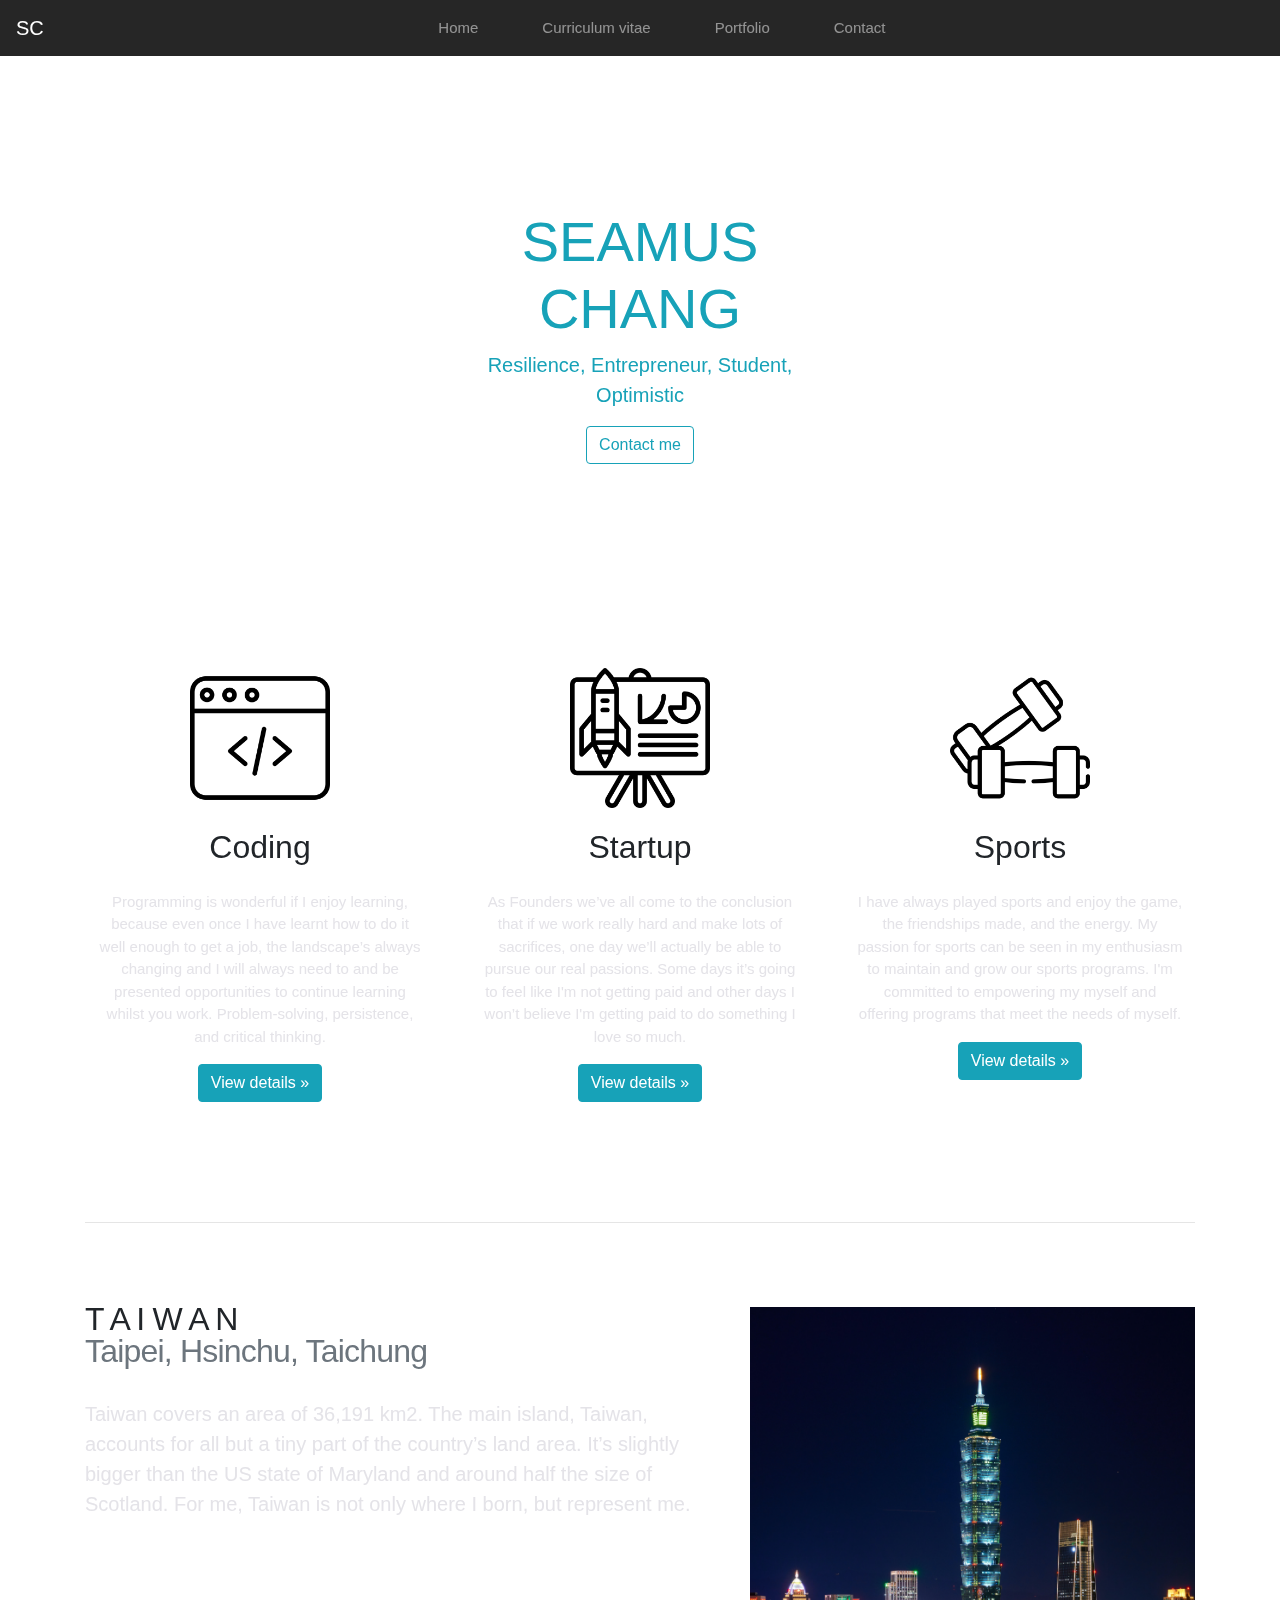
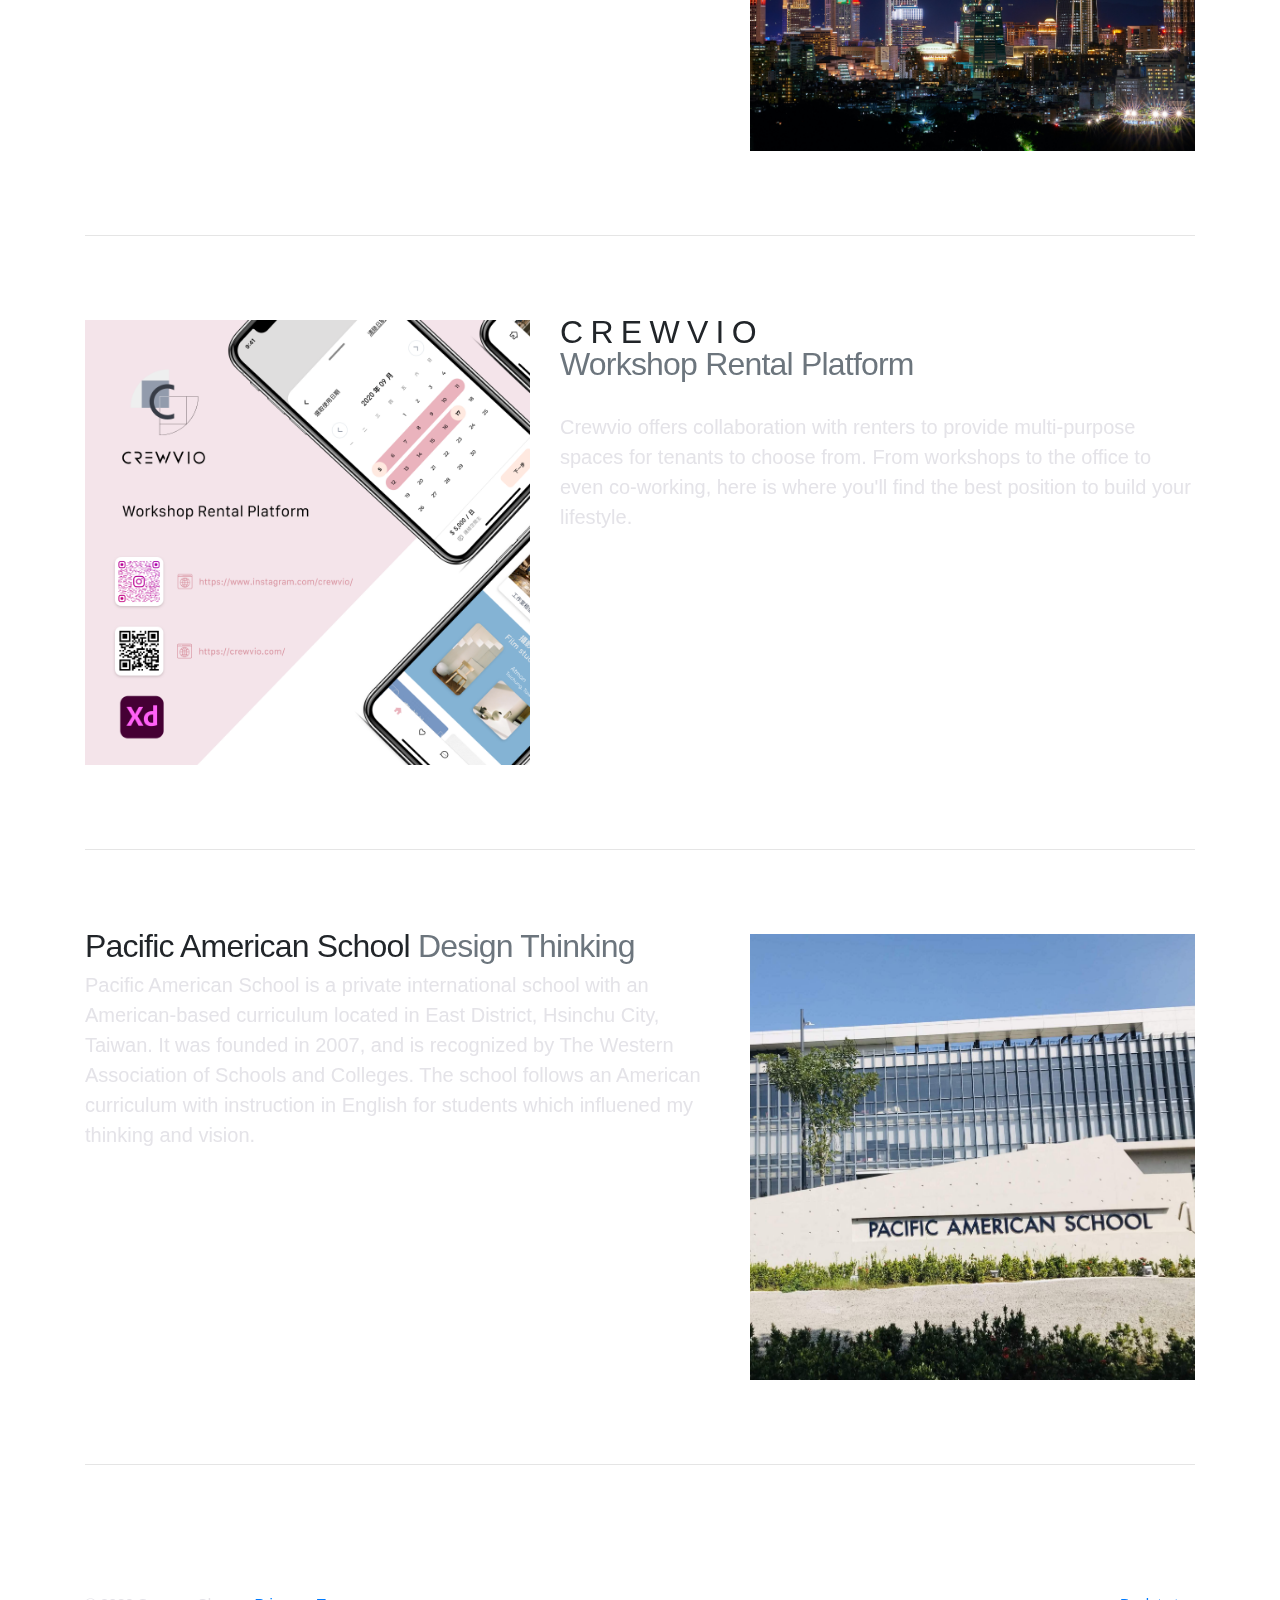
==== commit f3048bdf: "responsive" ====
--- a/index.html
+++ b/index.html
@@ -4,8 +4,15 @@
     <meta charset="UTF-8" />
     <meta name="viewport" content="width=device-width, initial-scale=1.0" />
     <title>SC | Home</title>
+    <link
+      rel="stylesheet"
+      href="https://cdnjs.cloudflare.com/ajax/libs/font-awesome/4.7.0/css/font-awesome.min.css"
+    />
     <link rel="stylesheet" href="style.css" />
     <link rel="stylesheet" href="bootstrap.min.css" />
+    <script src="https://ajax.googleapis.com/ajax/libs/jquery/3.5.1/jquery.min.js"></script>
+    <script src="https://cdnjs.cloudflare.com/ajax/libs/popper.js/1.16.0/umd/popper.min.js"></script>
+    <script src="https://maxcdn.bootstrapcdn.com/bootstrap/4.5.2/js/bootstrap.min.js"></script>
   </head>
   <style>
     body {
@@ -15,18 +22,34 @@
     }
   </style>
   <body>
-    <nav class="site-header sticky-top py-1">
+    <nav class="navbar navbar-expand-md sticky-top site-header navbar-dark">
+      <a class="navbar-brand" href="#">SC</a>
+      <button
+        class="navbar-toggler"
+        type="button"
+        data-toggle="collapse"
+        data-target="#collapsibleNavbar"
+      >
+        <span class="navbar-toggler-icon"></span>
+      </button>
       <div
-        class="container d-flex flex-column flex-md-row justify-content-between"
+        class="collapse navbar-collapse justify-content-center"
+        id="collapsibleNavbar"
       >
-        <a class="py-2 d-none d-md-inline-block" href="index.html">Home</a>
-        <a class="py-2 d-none d-md-inline-block" href="cv.html"
-          >Curriculum vitae</a
-        >
-        <a class="py-2 d-none d-md-inline-block" href="portfolio.html"
-          >Portfolio</a
-        >
-        <a class="py-2 d-none d-md-inline-block" href="contact.html">Contact</a>
+        <ul class="navbar-nav">
+          <li class="px-4 nav-item">
+            <a class="nav-link" href="index.html">Home</a>
+          </li>
+          <li class="px-4 nav-item">
+            <a class="nav-link" href="cv.html">Curriculum vitae</a>
+          </li>
+          <li class="px-4 nav-item">
+            <a class="nav-link" href="portfolio.html">Portfolio</a>
+          </li>
+          <li class="px-4 nav-item">
+            <a class="nav-link" href="contact.html">Contact</a>
+          </li>
+        </ul>
       </div>
     </nav>
     <main role="main">
--- a/style.css
+++ b/style.css
@@ -1,4 +1,13 @@
 /* Nav bar` */
+blockquote,
+p,
+a,
+li {
+  font-family: "Lato", Helvetica, sans-serif;
+  font-weight: 300;
+  font-size: 15px;
+  color: #e4e3e8;
+}
 .site-header {
   background-color: rgba(0, 0, 0, 0.85);
   -webkit-backdrop-filter: saturate(180%) blur(20px);
@@ -329,22 +338,3 @@
 
 /* RESPONSIVE CSS
 -------------------------------------------------- */
-
-@media (min-width: 40em) {
-  /* Bump up size of carousel content */
-  .carousel-caption p {
-    margin-bottom: 1.25rem;
-    font-size: 1.25rem;
-    line-height: 1.4;
-  }
-
-  .featurette-heading {
-    font-size: 50px;
-  }
-}
-
-@media (min-width: 62em) {
-  .featurette-heading {
-    margin-top: 7rem;
-  }
-}
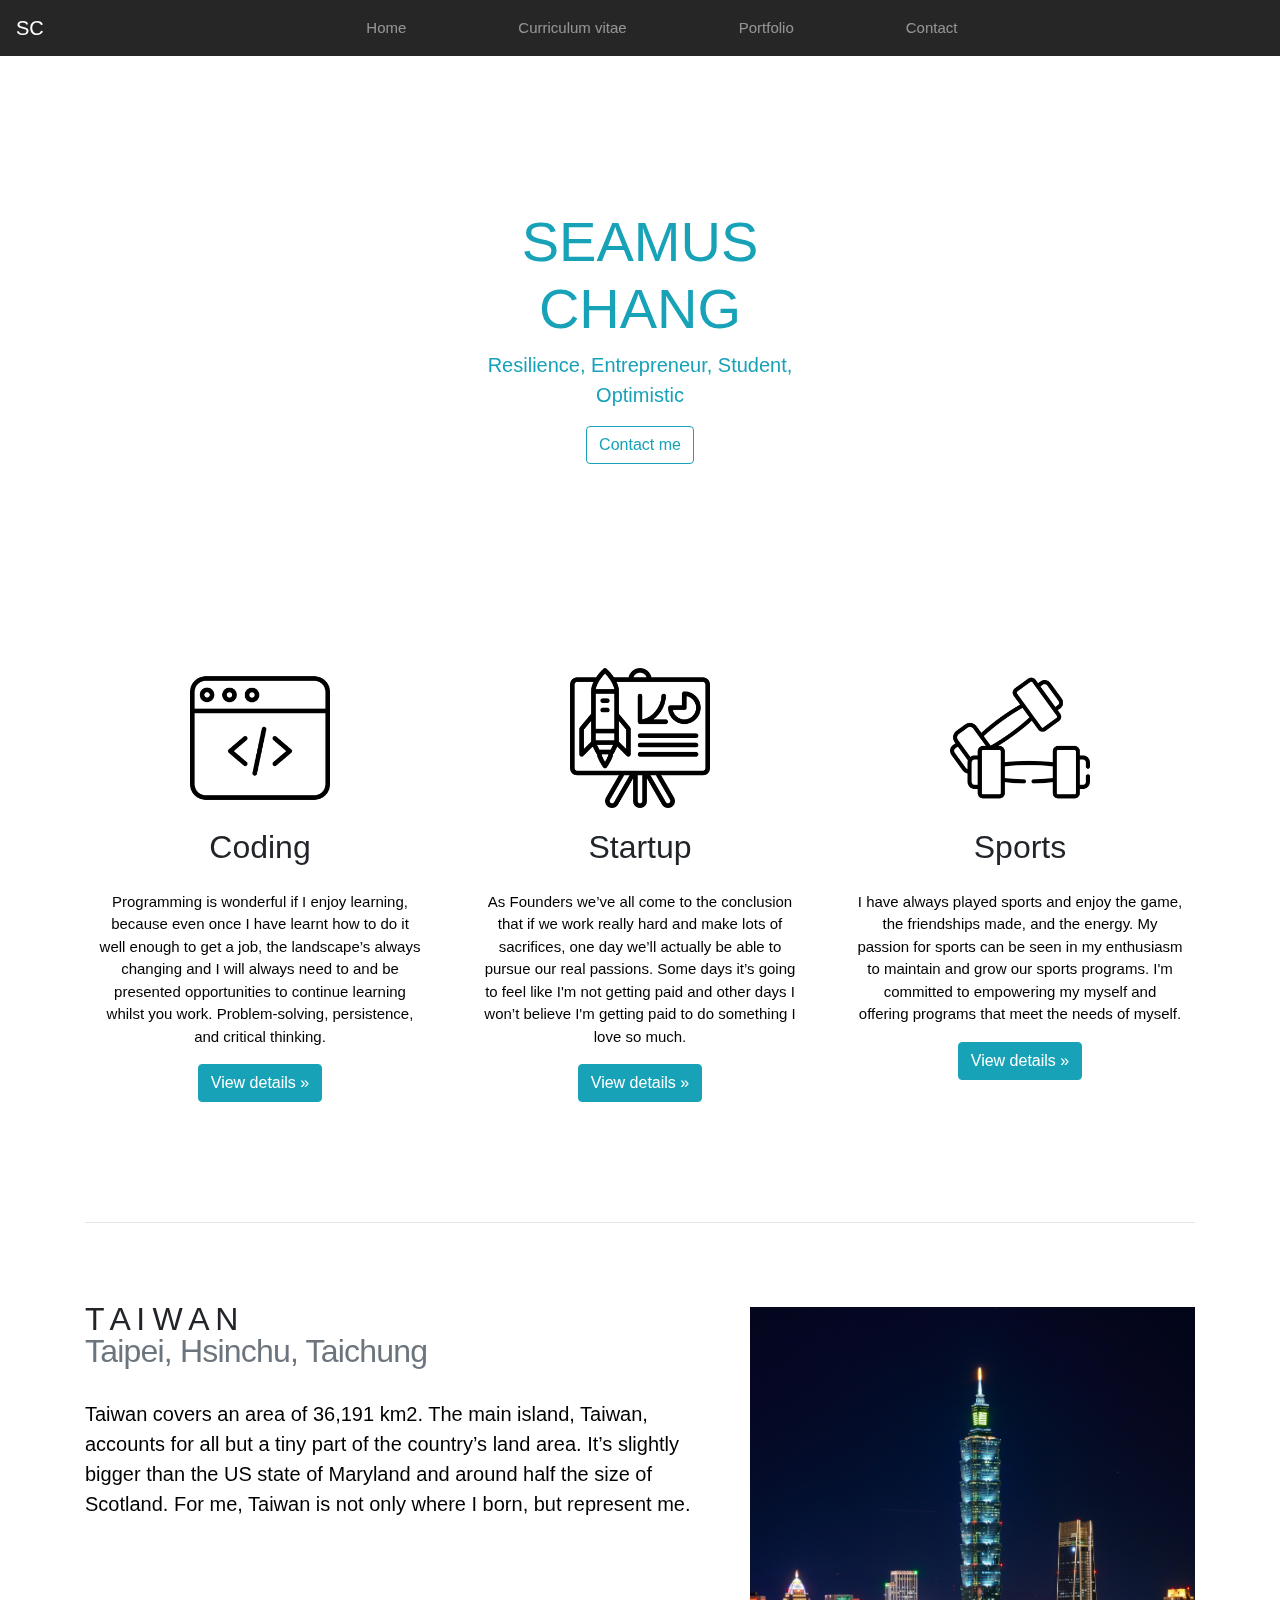
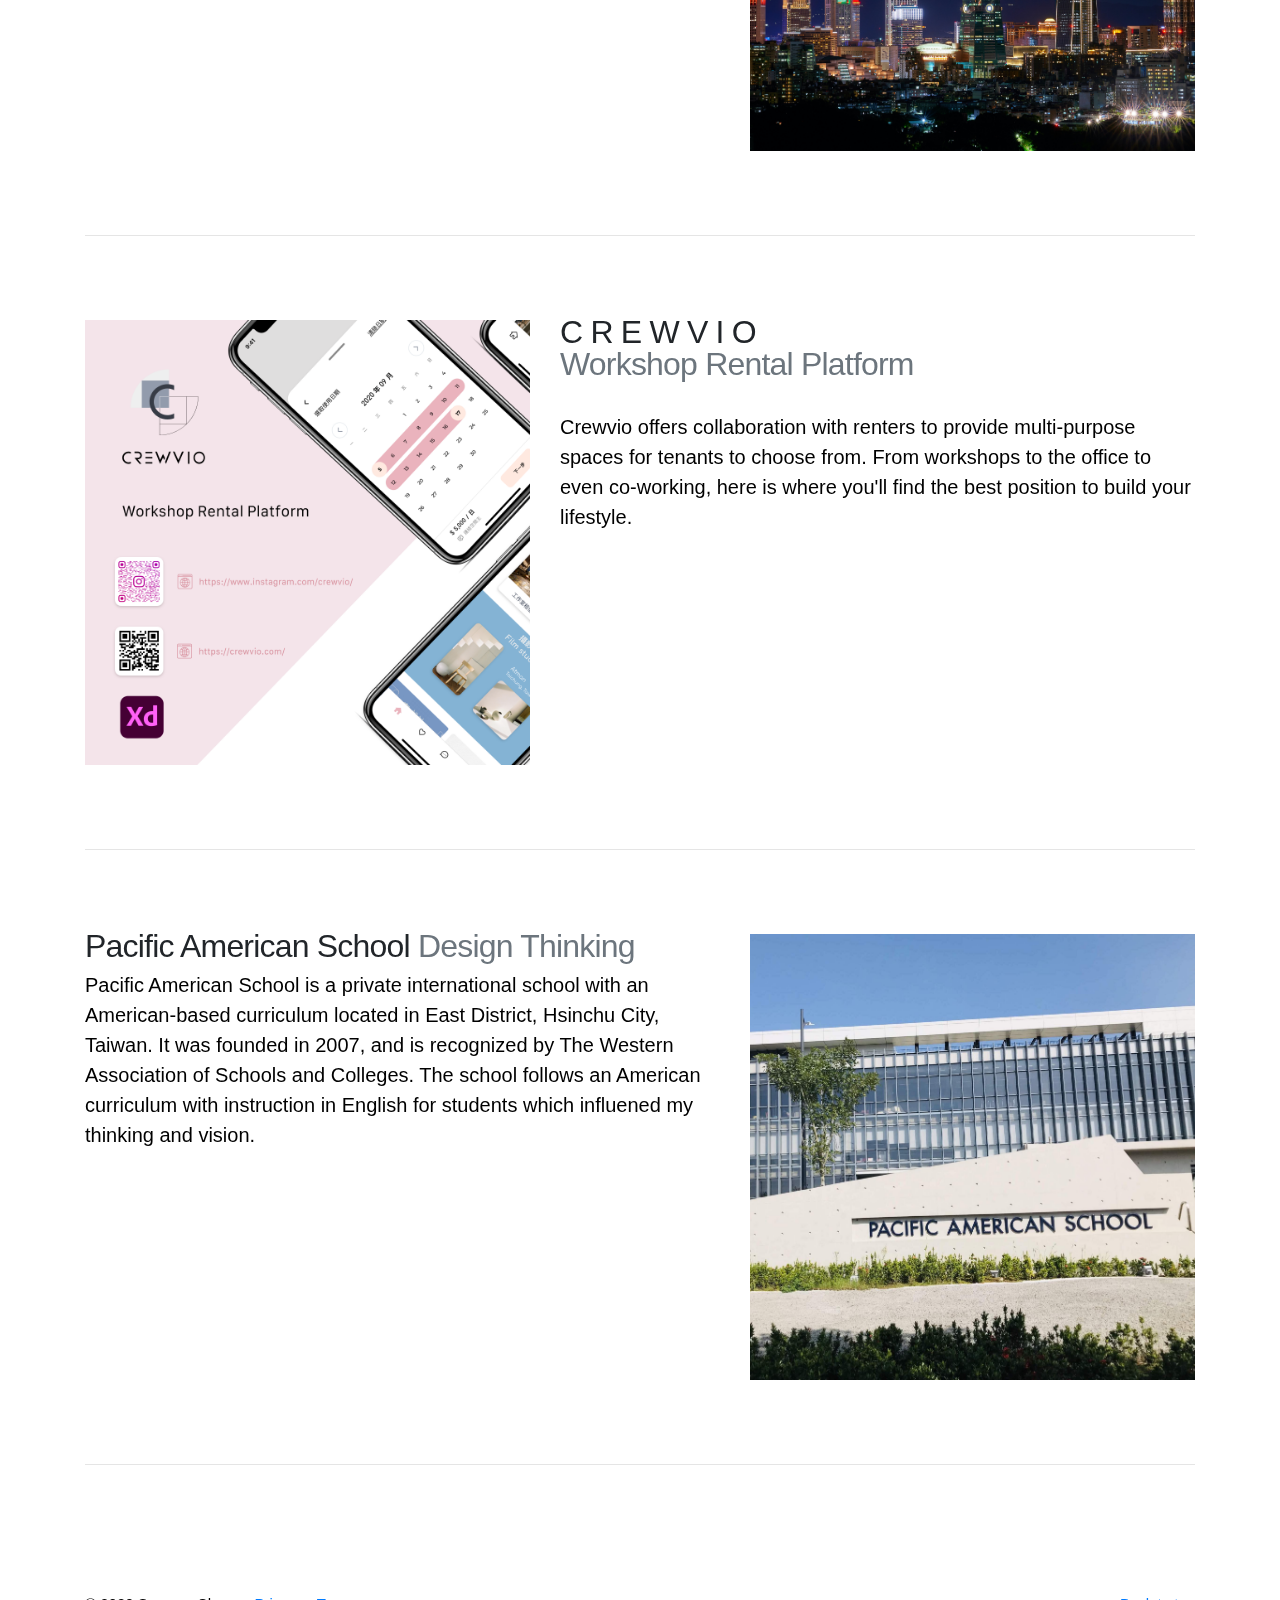
==== commit 74543552: "navbar" ====
--- a/index.html
+++ b/index.html
@@ -20,6 +20,9 @@
         repeat;
       margin: 0;
     }
+    p {
+      color: black;
+    }
   </style>
   <body>
     <nav class="navbar navbar-expand-md sticky-top site-header navbar-dark">
@@ -37,16 +40,16 @@
         id="collapsibleNavbar"
       >
         <ul class="navbar-nav">
-          <li class="px-4 nav-item">
+          <li class="px-5 nav-item">
             <a class="nav-link" href="index.html">Home</a>
           </li>
-          <li class="px-4 nav-item">
+          <li class="px-5 nav-item">
             <a class="nav-link" href="cv.html">Curriculum vitae</a>
           </li>
-          <li class="px-4 nav-item">
+          <li class="px-5 nav-item">
             <a class="nav-link" href="portfolio.html">Portfolio</a>
           </li>
-          <li class="px-4 nav-item">
+          <li class="px-5 nav-item">
             <a class="nav-link" href="contact.html">Contact</a>
           </li>
         </ul>
